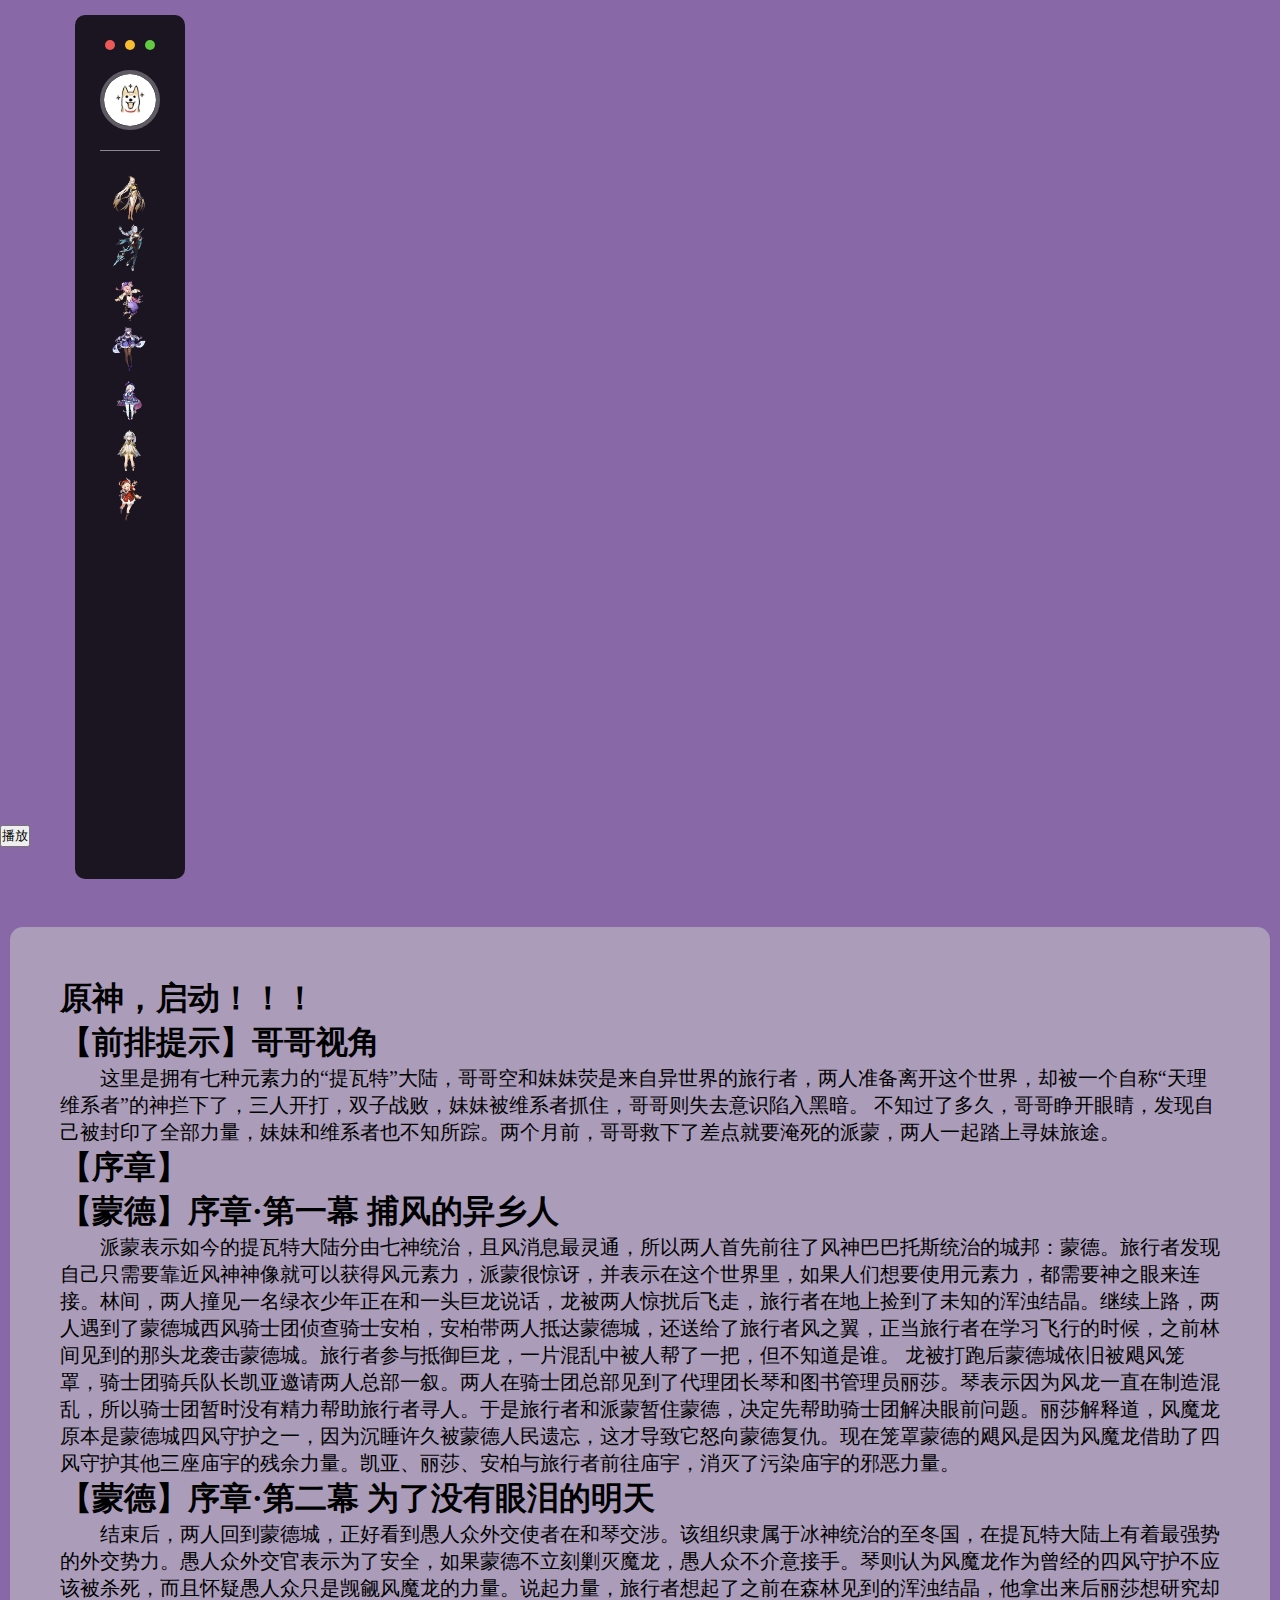
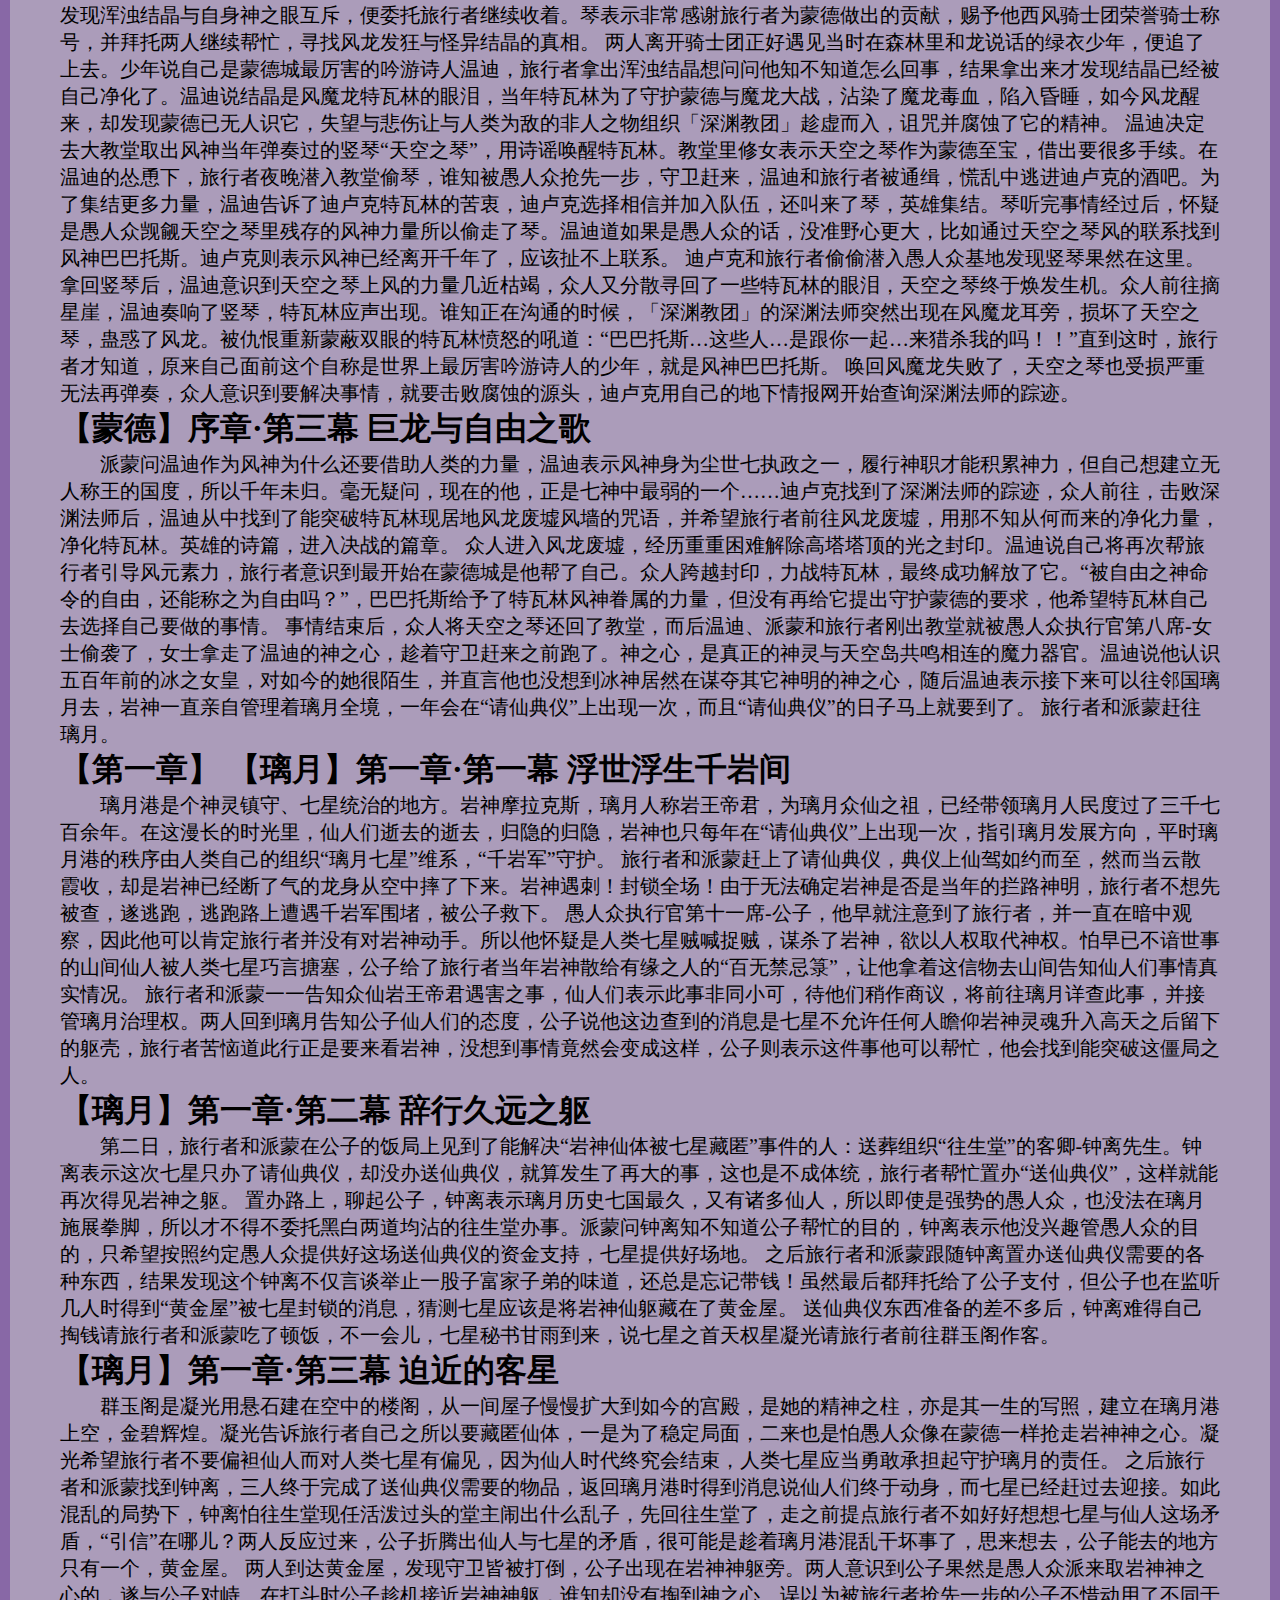
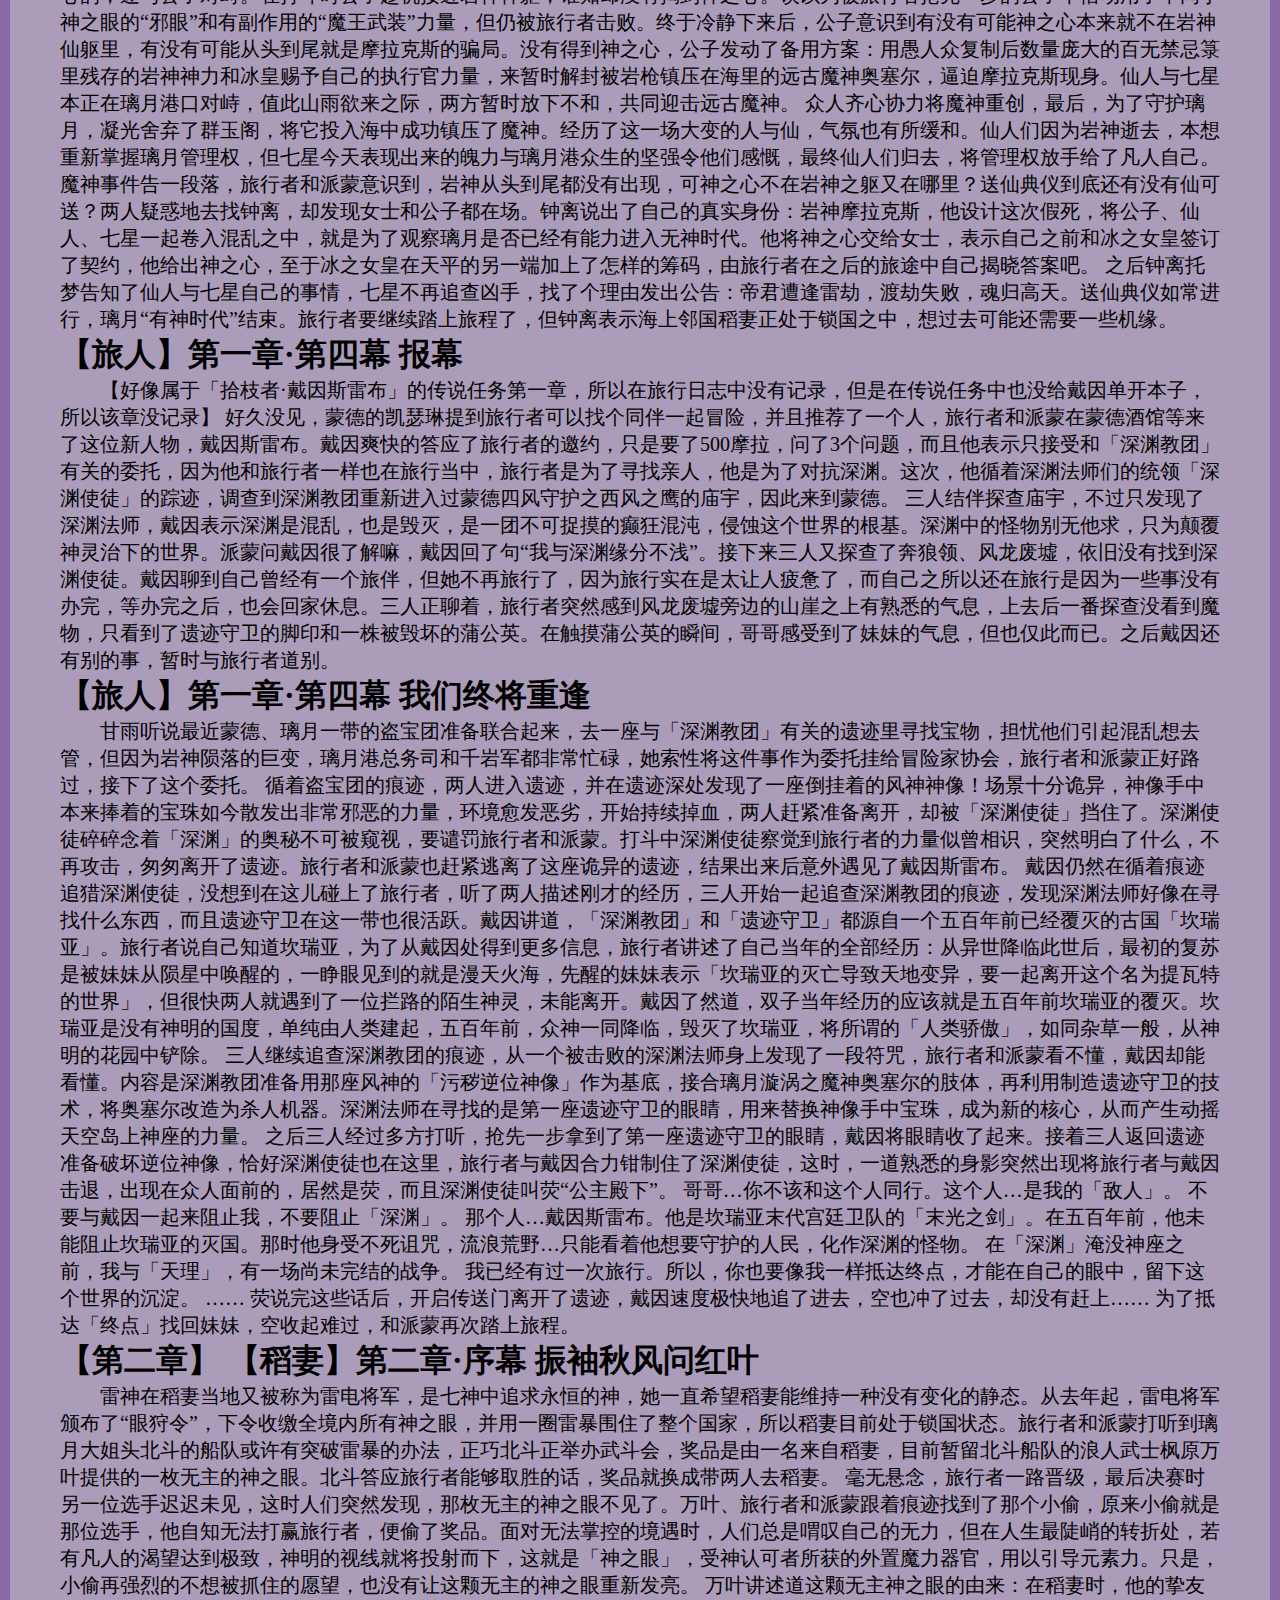
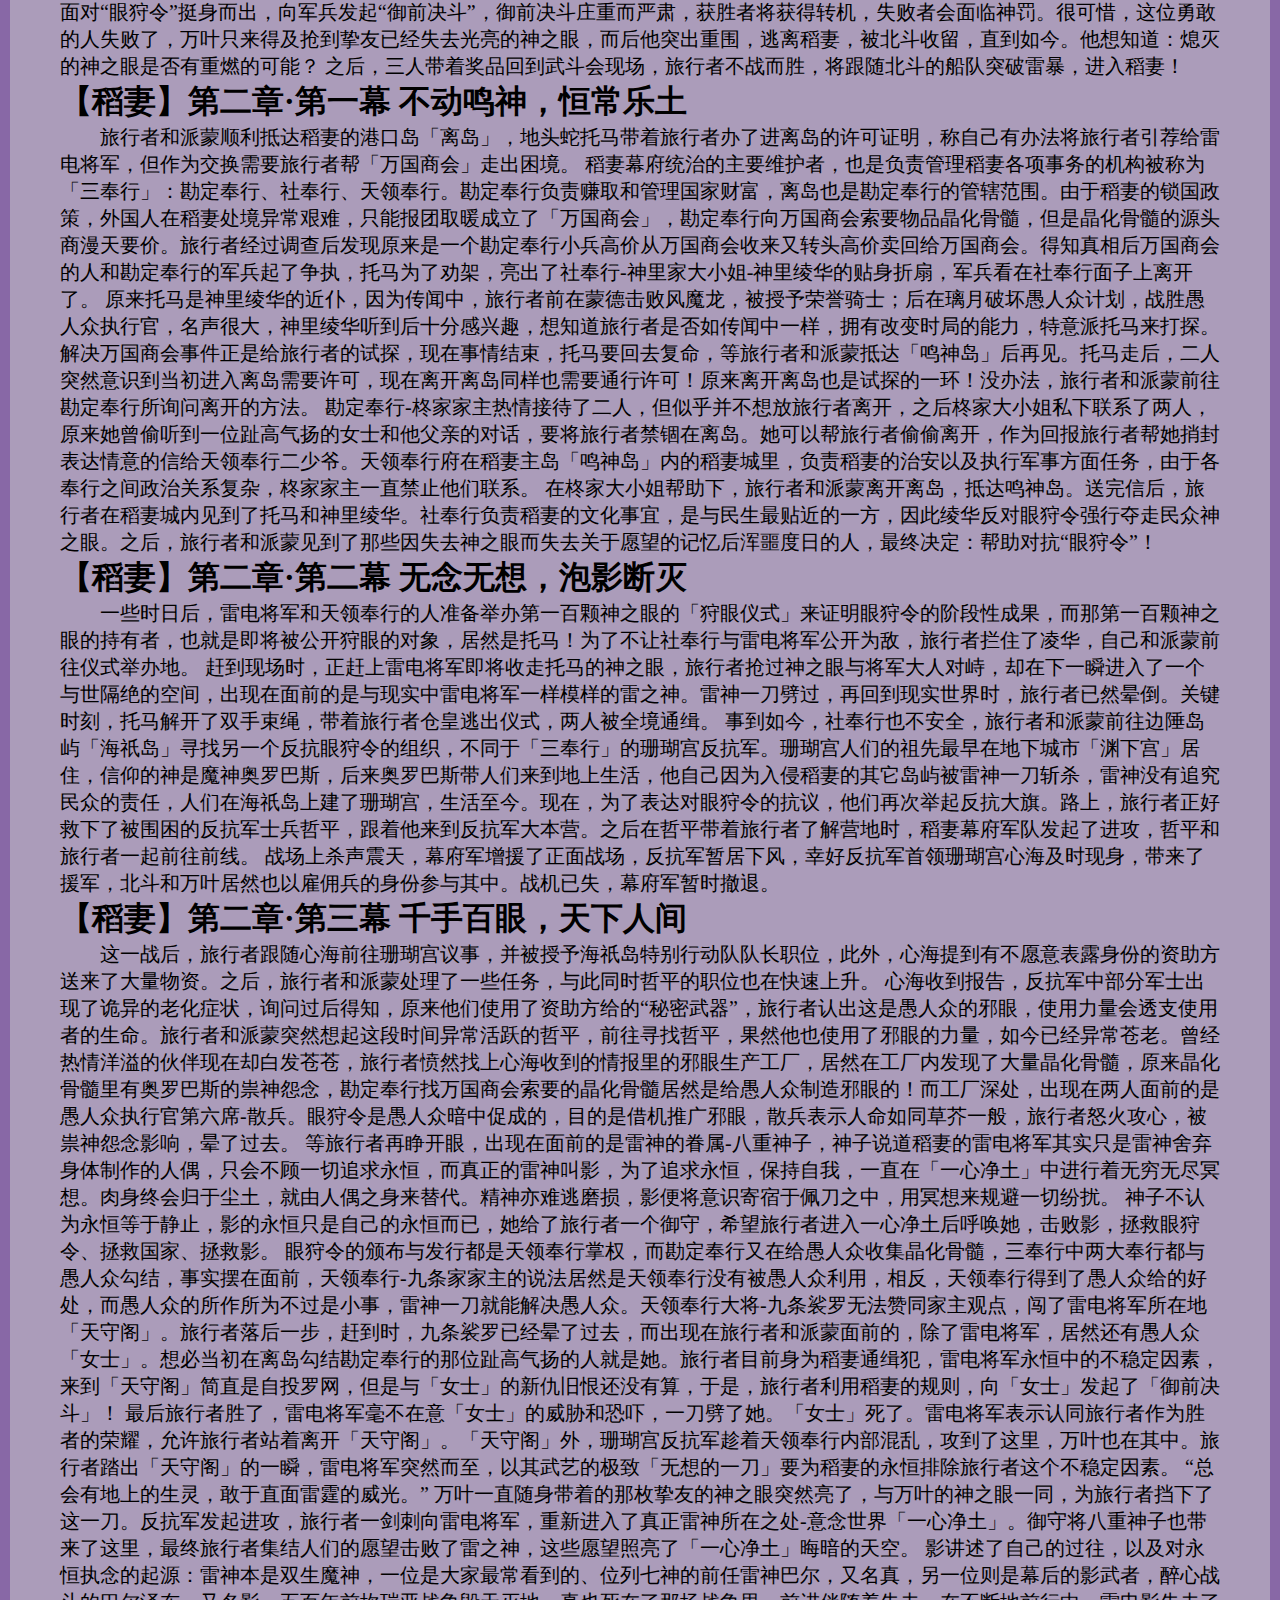
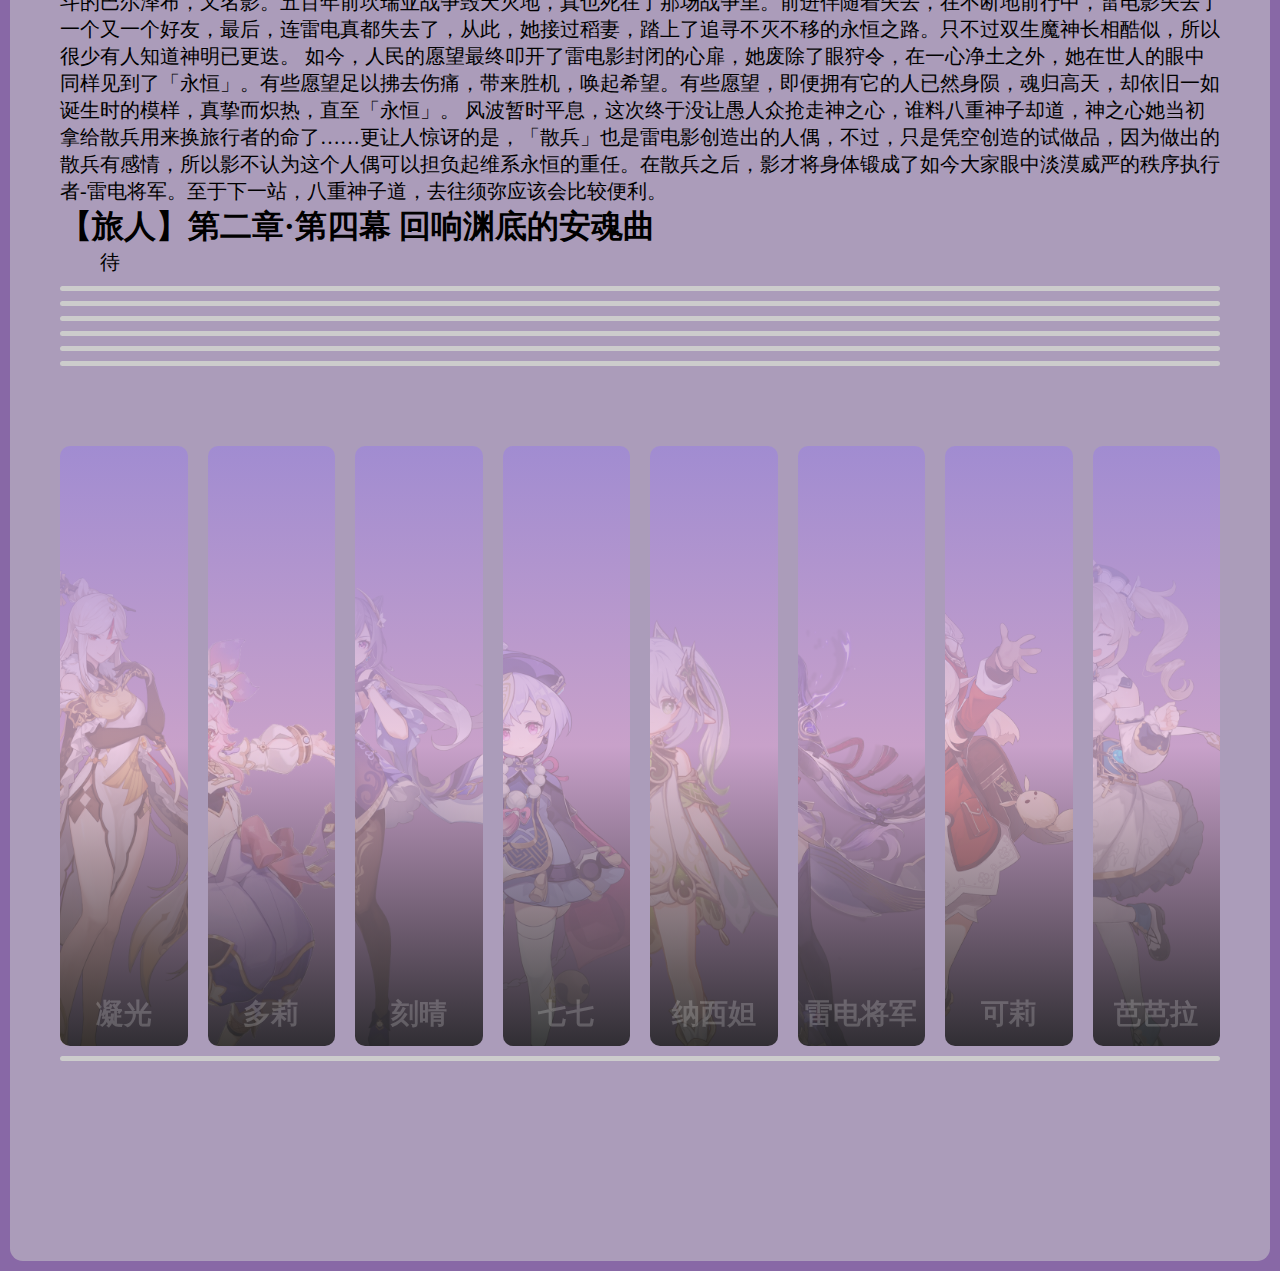
==== index.html @ 5ea4dc21 "Update index.html" ====
<!DOCTYPE html>
<html lang="en">

<head>
    <meta charset="UTF-8">
    <meta http-equiv="X-UA-Compatible" content="IE=edge">
    <meta name="viewport" content="width=device-width, initial-scale=1.0">
    <title>joker</title>
    <link rel="stylesheet" href="./css/sidebar.css">
    <link rel="stylesheet" href="./css/yuanshencard.css">
    <link rel="stylesheet" href="./css/style.css">
    <link rel="stylesheet" href="./extension/HTML防红/AntiRedness.min.js">
   
</head>

<body>
    <!-- 背景视频 -->
    <video id="video-background" autoplay muted loop>
        <source src="./images/原神.mp4" type="video/mp4">
    </video>
    <!-- sidebar -->
    <div class='sidebar-wrap'>
        <div class="sidebar-nav">
            <!-- 底部红绿灯区域 -->
            <div class="btn">
                <div class="btn-item"></div>
                <div class="btn-item"></div>
                <div class="btn-item"></div>
            </div>
            <!-- 头像区域 -->
            <div class="icon">
                <div class="icon-img"><img src="./images/头像.PNG" alt=""></div>
                <div class="icon-con">
                    <p>joker</p>
                    <h2>(0)errors,(0)warnings</h2>
                </div>
            </div>
            <!-- 分隔线 -->
            <div class="line"></div>
            <!-- 菜单区 -->
            <div class="menu">
                <div class="item">
                    <div class="light"></div>
                    <div class="licon">
                        <span>
                            <img src="./images/yuanshen/1.png" alt="图标">
                        </span>
                    </div>
                    <a href="#" class="con">首页</a>
                </div>
                <div class="item">
                    <div class="light"></div>
                    <div class="licon">
                        <span>
                            <img src="./images/yuanshen/2.png" alt="图标">
                        </span>
                    </div>
                    <a href="https://go.itab.link" class="con" target="_blank">itab</a>
                </div>
                <div class="item">
                    <div class="light"></div>
                    <div class="licon">
                        <span>
                            <img src="./images/yuanshen/3.png" alt="图标">
                        </span>
                    </div>
                    <a href="https://win11.blueedge.me/" class="con" target="_blank">win11</a>
                </div>
                <div class="item">
                    <div class="light"></div>
                    <div class="licon">
                        <span>
                            <img src="./images/yuanshen/4.png" alt="图标">
                        </span>
                    </div>
                    <a href="https://macos-web.app/" class="con" target="_blank">macos</a>
                </div>
                <div class="item">
                    <div class="light"></div>
                    <div class="licon">
                        <span>
                            <img src="./images/yuanshen/5.png" alt="图标">
                        </span>
                    </div>
                    <a href="https://page-osrc-f098d70278d187eb15fec33f71c49868.osrc.com/" class="con"
                        target="_blank">ubuntu</a>
                </div>
                <div class="item">
                    <div class="light"></div>
                    <div class="licon">
                        <span>
                            <img src="./images/yuanshen/6.png" alt="图标">
                        </span>
                    </div>
                    <div class="con">悄悄话</div>
                </div>
                <div class="item">
                    <div class="light"></div>
                    <div class="licon">
                        <span>
                            <img src="./images/yuanshen/7.png" alt="图标">
                        </span>
                    </div>
                    <div class="con">设置</div>
                </div>
            </div>
        </div>
    </div>
    <!-- 音乐插件 -->
    <div id="xf-MusicPlayer" data-filePath="/extension/" data-themeColor="xf-sky" data-fadeOutAutoplay>
    </div>
    <script src="/extension/xf-MusicPlayer/js/xf-MusicPlayer.min.js"></script>
    <!-- 鼠标音符插件 -->
     <button class="xf-btnMusic">播放</button>
     <script src="./extension/AudioContext/AudioContext.min.js"></script>
    <!-- 主视区 -->
    <div class="main">
        <h1>原神，启动！！！</h1>
        <div class="article">
            <h1>【前排提示】哥哥视角</h1>
            <p>这里是拥有七种元素力的“提瓦特”大陆，哥哥空和妹妹荧是来自异世界的旅行者，两人准备离开这个世界，却被一个自称“天理维系者”的神拦下了，三人开打，双子战败，妹妹被维系者抓住，哥哥则失去意识陷入黑暗。

                不知过了多久，哥哥睁开眼睛，发现自己被封印了全部力量，妹妹和维系者也不知所踪。两个月前，哥哥救下了差点就要淹死的派蒙，两人一起踏上寻妹旅途。</p>

            <h1>【序章】<br>
                【蒙德】序章·第一幕 捕风的异乡人</h1>
            <p>派蒙表示如今的提瓦特大陆分由七神统治，且风消息最灵通，所以两人首先前往了风神巴巴托斯统治的城邦：蒙德。旅行者发现自己只需要靠近风神神像就可以获得风元素力，派蒙很惊讶，并表示在这个世界里，如果人们想要使用元素力，都需要神之眼来连接。林间，两人撞见一名绿衣少年正在和一头巨龙说话，龙被两人惊扰后飞走，旅行者在地上捡到了未知的浑浊结晶。继续上路，两人遇到了蒙德城西风骑士团侦查骑士安柏，安柏带两人抵达蒙德城，还送给了旅行者风之翼，正当旅行者在学习飞行的时候，之前林间见到的那头龙袭击蒙德城。旅行者参与抵御巨龙，一片混乱中被人帮了一把，但不知道是谁。

                龙被打跑后蒙德城依旧被飓风笼罩，骑士团骑兵队长凯亚邀请两人总部一叙。两人在骑士团总部见到了代理团长琴和图书管理员丽莎。琴表示因为风龙一直在制造混乱，所以骑士团暂时没有精力帮助旅行者寻人。于是旅行者和派蒙暂住蒙德，决定先帮助骑士团解决眼前问题。丽莎解释道，风魔龙原本是蒙德城四风守护之一，因为沉睡许久被蒙德人民遗忘，这才导致它怒向蒙德复仇。现在笼罩蒙德的飓风是因为风魔龙借助了四风守护其他三座庙宇的残余力量。凯亚、丽莎、安柏与旅行者前往庙宇，消灭了污染庙宇的邪恶力量。
            </p>

            <h1>【蒙德】序章·第二幕 为了没有眼泪的明天</h1>
            <p>结束后，两人回到蒙德城，正好看到愚人众外交使者在和琴交涉。该组织隶属于冰神统治的至冬国，在提瓦特大陆上有着最强势的外交势力。愚人众外交官表示为了安全，如果蒙德不立刻剿灭魔龙，愚人众不介意接手。琴则认为风魔龙作为曾经的四风守护不应该被杀死，而且怀疑愚人众只是觊觎风魔龙的力量。说起力量，旅行者想起了之前在森林见到的浑浊结晶，他拿出来后丽莎想研究却发现浑浊结晶与自身神之眼互斥，便委托旅行者继续收着。琴表示非常感谢旅行者为蒙德做出的贡献，赐予他西风骑士团荣誉骑士称号，并拜托两人继续帮忙，寻找风龙发狂与怪异结晶的真相。

                两人离开骑士团正好遇见当时在森林里和龙说话的绿衣少年，便追了上去。少年说自己是蒙德城最厉害的吟游诗人温迪，旅行者拿出浑浊结晶想问问他知不知道怎么回事，结果拿出来才发现结晶已经被自己净化了。温迪说结晶是风魔龙特瓦林的眼泪，当年特瓦林为了守护蒙德与魔龙大战，沾染了魔龙毒血，陷入昏睡，如今风龙醒来，却发现蒙德已无人识它，失望与悲伤让与人类为敌的非人之物组织「深渊教团」趁虚而入，诅咒并腐蚀了它的精神。

                温迪决定去大教堂取出风神当年弹奏过的竖琴“天空之琴”，用诗谣唤醒特瓦林。教堂里修女表示天空之琴作为蒙德至宝，借出要很多手续。在温迪的怂恿下，旅行者夜晚潜入教堂偷琴，谁知被愚人众抢先一步，守卫赶来，温迪和旅行者被通缉，慌乱中逃进迪卢克的酒吧。为了集结更多力量，温迪告诉了迪卢克特瓦林的苦衷，迪卢克选择相信并加入队伍，还叫来了琴，英雄集结。琴听完事情经过后，怀疑是愚人众觊觎天空之琴里残存的风神力量所以偷走了琴。温迪道如果是愚人众的话，没准野心更大，比如通过天空之琴风的联系找到风神巴巴托斯。迪卢克则表示风神已经离开千年了，应该扯不上联系。

                迪卢克和旅行者偷偷潜入愚人众基地发现竖琴果然在这里。拿回竖琴后，温迪意识到天空之琴上风的力量几近枯竭，众人又分散寻回了一些特瓦林的眼泪，天空之琴终于焕发生机。众人前往摘星崖，温迪奏响了竖琴，特瓦林应声出现。谁知正在沟通的时候，「深渊教团」的深渊法师突然出现在风魔龙耳旁，损坏了天空之琴，蛊惑了风龙。被仇恨重新蒙蔽双眼的特瓦林愤怒的吼道：“巴巴托斯…这些人…是跟你一起…来猎杀我的吗！！”直到这时，旅行者才知道，原来自己面前这个自称是世界上最厉害吟游诗人的少年，就是风神巴巴托斯。

                唤回风魔龙失败了，天空之琴也受损严重无法再弹奏，众人意识到要解决事情，就要击败腐蚀的源头，迪卢克用自己的地下情报网开始查询深渊法师的踪迹。
            </p>
            <h1>【蒙德】序章·第三幕 巨龙与自由之歌</h1>
            <p>派蒙问温迪作为风神为什么还要借助人类的力量，温迪表示风神身为尘世七执政之一，履行神职才能积累神力，但自己想建立无人称王的国度，所以千年未归。毫无疑问，现在的他，正是七神中最弱的一个……迪卢克找到了深渊法师的踪迹，众人前往，击败深渊法师后，温迪从中找到了能突破特瓦林现居地风龙废墟风墙的咒语，并希望旅行者前往风龙废墟，用那不知从何而来的净化力量，净化特瓦林。英雄的诗篇，进入决战的篇章。

                众人进入风龙废墟，经历重重困难解除高塔塔顶的光之封印。温迪说自己将再次帮旅行者引导风元素力，旅行者意识到最开始在蒙德城是他帮了自己。众人跨越封印，力战特瓦林，最终成功解放了它。“被自由之神命令的自由，还能称之为自由吗？”，巴巴托斯给予了特瓦林风神眷属的力量，但没有再给它提出守护蒙德的要求，他希望特瓦林自己去选择自己要做的事情。

                事情结束后，众人将天空之琴还回了教堂，而后温迪、派蒙和旅行者刚出教堂就被愚人众执行官第八席-女士偷袭了，女士拿走了温迪的神之心，趁着守卫赶来之前跑了。神之心，是真正的神灵与天空岛共鸣相连的魔力器官。温迪说他认识五百年前的冰之女皇，对如今的她很陌生，并直言他也没想到冰神居然在谋夺其它神明的神之心，随后温迪表示接下来可以往邻国璃月去，岩神一直亲自管理着璃月全境，一年会在“请仙典仪”上出现一次，而且“请仙典仪”的日子马上就要到了。

                旅行者和派蒙赶往璃月。
            </p>
            <h1>【第一章】
                【璃月】第一章·第一幕 浮世浮生千岩间</h1>
            <p>璃月港是个神灵镇守、七星统治的地方。岩神摩拉克斯，璃月人称岩王帝君，为璃月众仙之祖，已经带领璃月人民度过了三千七百余年。在这漫长的时光里，仙人们逝去的逝去，归隐的归隐，岩神也只每年在“请仙典仪”上出现一次，指引璃月发展方向，平时璃月港的秩序由人类自己的组织“璃月七星”维系，“千岩军”守护。

                旅行者和派蒙赶上了请仙典仪，典仪上仙驾如约而至，然而当云散霞收，却是岩神已经断了气的龙身从空中摔了下来。岩神遇刺！封锁全场！由于无法确定岩神是否是当年的拦路神明，旅行者不想先被查，遂逃跑，逃跑路上遭遇千岩军围堵，被公子救下。

                愚人众执行官第十一席-公子，他早就注意到了旅行者，并一直在暗中观察，因此他可以肯定旅行者并没有对岩神动手。所以他怀疑是人类七星贼喊捉贼，谋杀了岩神，欲以人权取代神权。怕早已不谙世事的山间仙人被人类七星巧言搪塞，公子给了旅行者当年岩神散给有缘之人的“百无禁忌箓”，让他拿着这信物去山间告知仙人们事情真实情况。

                旅行者和派蒙一一告知众仙岩王帝君遇害之事，仙人们表示此事非同小可，待他们稍作商议，将前往璃月详查此事，并接管璃月治理权。两人回到璃月告知公子仙人们的态度，公子说他这边查到的消息是七星不允许任何人瞻仰岩神灵魂升入高天之后留下的躯壳，旅行者苦恼道此行正是要来看岩神，没想到事情竟然会变成这样，公子则表示这件事他可以帮忙，他会找到能突破这僵局之人。
            </p>
            <h1>【璃月】第一章·第二幕 辞行久远之躯</h1>
            <p>第二日，旅行者和派蒙在公子的饭局上见到了能解决“岩神仙体被七星藏匿”事件的人：送葬组织“往生堂”的客卿-钟离先生。钟离表示这次七星只办了请仙典仪，却没办送仙典仪，就算发生了再大的事，这也是不成体统，旅行者帮忙置办“送仙典仪”，这样就能再次得见岩神之躯。

                置办路上，聊起公子，钟离表示璃月历史七国最久，又有诸多仙人，所以即使是强势的愚人众，也没法在璃月施展拳脚，所以才不得不委托黑白两道均沾的往生堂办事。派蒙问钟离知不知道公子帮忙的目的，钟离表示他没兴趣管愚人众的目的，只希望按照约定愚人众提供好这场送仙典仪的资金支持，七星提供好场地。

                之后旅行者和派蒙跟随钟离置办送仙典仪需要的各种东西，结果发现这个钟离不仅言谈举止一股子富家子弟的味道，还总是忘记带钱！虽然最后都拜托给了公子支付，但公子也在监听几人时得到“黄金屋”被七星封锁的消息，猜测七星应该是将岩神仙躯藏在了黄金屋。

                送仙典仪东西准备的差不多后，钟离难得自己掏钱请旅行者和派蒙吃了顿饭，不一会儿，七星秘书甘雨到来，说七星之首天权星凝光请旅行者前往群玉阁作客。
            </p>
            <h1>【璃月】第一章·第三幕 迫近的客星</h1>
            <p>群玉阁是凝光用悬石建在空中的楼阁，从一间屋子慢慢扩大到如今的宫殿，是她的精神之柱，亦是其一生的写照，建立在璃月港上空，金碧辉煌。凝光告诉旅行者自己之所以要藏匿仙体，一是为了稳定局面，二来也是怕愚人众像在蒙德一样抢走岩神神之心。凝光希望旅行者不要偏袒仙人而对人类七星有偏见，因为仙人时代终究会结束，人类七星应当勇敢承担起守护璃月的责任。

                之后旅行者和派蒙找到钟离，三人终于完成了送仙典仪需要的物品，返回璃月港时得到消息说仙人们终于动身，而七星已经赶过去迎接。如此混乱的局势下，钟离怕往生堂现任活泼过头的堂主闹出什么乱子，先回往生堂了，走之前提点旅行者不如好好想想七星与仙人这场矛盾，“引信”在哪儿？两人反应过来，公子折腾出仙人与七星的矛盾，很可能是趁着璃月港混乱干坏事了，思来想去，公子能去的地方只有一个，黄金屋。

                两人到达黄金屋，发现守卫皆被打倒，公子出现在岩神神躯旁。两人意识到公子果然是愚人众派来取岩神神之心的，遂与公子对峙。在打斗时公子趁机接近岩神神躯，谁知却没有掏到神之心。误以为被旅行者抢先一步的公子不惜动用了不同于神之眼的“邪眼”和有副作用的“魔王武装”力量，但仍被旅行者击败。终于冷静下来后，公子意识到有没有可能神之心本来就不在岩神仙躯里，有没有可能从头到尾就是摩拉克斯的骗局。没有得到神之心，公子发动了备用方案：用愚人众复制后数量庞大的百无禁忌箓里残存的岩神神力和冰皇赐予自己的执行官力量，来暂时解封被岩枪镇压在海里的远古魔神奥塞尔，逼迫摩拉克斯现身。仙人与七星本正在璃月港口对峙，值此山雨欲来之际，两方暂时放下不和，共同迎击远古魔神。

                众人齐心协力将魔神重创，最后，为了守护璃月，凝光舍弃了群玉阁，将它投入海中成功镇压了魔神。经历了这一场大变的人与仙，气氛也有所缓和。仙人们因为岩神逝去，本想重新掌握璃月管理权，但七星今天表现出来的魄力与璃月港众生的坚强令他们感慨，最终仙人们归去，将管理权放手给了凡人自己。

                魔神事件告一段落，旅行者和派蒙意识到，岩神从头到尾都没有出现，可神之心不在岩神之躯又在哪里？送仙典仪到底还有没有仙可送？两人疑惑地去找钟离，却发现女士和公子都在场。钟离说出了自己的真实身份：岩神摩拉克斯，他设计这次假死，将公子、仙人、七星一起卷入混乱之中，就是为了观察璃月是否已经有能力进入无神时代。他将神之心交给女士，表示自己之前和冰之女皇签订了契约，他给出神之心，至于冰之女皇在天平的另一端加上了怎样的筹码，由旅行者在之后的旅途中自己揭晓答案吧。

                之后钟离托梦告知了仙人与七星自己的事情，七星不再追查凶手，找了个理由发出公告：帝君遭逢雷劫，渡劫失败，魂归高天。送仙典仪如常进行，璃月“有神时代”结束。旅行者要继续踏上旅程了，但钟离表示海上邻国稻妻正处于锁国之中，想过去可能还需要一些机缘。
            </p>
            <h1>【旅人】第一章·第四幕 报幕</h1>
            <p>【好像属于「拾枝者·戴因斯雷布」的传说任务第一章，所以在旅行日志中没有记录，但是在传说任务中也没给戴因单开本子，所以该章没记录】

                好久没见，蒙德的凯瑟琳提到旅行者可以找个同伴一起冒险，并且推荐了一个人，旅行者和派蒙在蒙德酒馆等来了这位新人物，戴因斯雷布。戴因爽快的答应了旅行者的邀约，只是要了500摩拉，问了3个问题，而且他表示只接受和「深渊教团」有关的委托，因为他和旅行者一样也在旅行当中，旅行者是为了寻找亲人，他是为了对抗深渊。这次，他循着深渊法师们的统领「深渊使徒」的踪迹，调查到深渊教团重新进入过蒙德四风守护之西风之鹰的庙宇，因此来到蒙德。

                三人结伴探查庙宇，不过只发现了深渊法师，戴因表示深渊是混乱，也是毁灭，是一团不可捉摸的癫狂混沌，侵蚀这个世界的根基。深渊中的怪物别无他求，只为颠覆神灵治下的世界。派蒙问戴因很了解嘛，戴因回了句“我与深渊缘分不浅”。接下来三人又探查了奔狼领、风龙废墟，依旧没有找到深渊使徒。戴因聊到自己曾经有一个旅伴，但她不再旅行了，因为旅行实在是太让人疲惫了，而自己之所以还在旅行是因为一些事没有办完，等办完之后，也会回家休息。三人正聊着，旅行者突然感到风龙废墟旁边的山崖之上有熟悉的气息，上去后一番探查没看到魔物，只看到了遗迹守卫的脚印和一株被毁坏的蒲公英。在触摸蒲公英的瞬间，哥哥感受到了妹妹的气息，但也仅此而已。之后戴因还有别的事，暂时与旅行者道别。
            </p>
            <h1>【旅人】第一章·第四幕 我们终将重逢</h1>
            <p>甘雨听说最近蒙德、璃月一带的盗宝团准备联合起来，去一座与「深渊教团」有关的遗迹里寻找宝物，担忧他们引起混乱想去管，但因为岩神陨落的巨变，璃月港总务司和千岩军都非常忙碌，她索性将这件事作为委托挂给冒险家协会，旅行者和派蒙正好路过，接下了这个委托。

                循着盗宝团的痕迹，两人进入遗迹，并在遗迹深处发现了一座倒挂着的风神神像！场景十分诡异，神像手中本来捧着的宝珠如今散发出非常邪恶的力量，环境愈发恶劣，开始持续掉血，两人赶紧准备离开，却被「深渊使徒」挡住了。深渊使徒碎碎念着「深渊」的奥秘不可被窥视，要谴罚旅行者和派蒙。打斗中深渊使徒察觉到旅行者的力量似曾相识，突然明白了什么，不再攻击，匆匆离开了遗迹。旅行者和派蒙也赶紧逃离了这座诡异的遗迹，结果出来后意外遇见了戴因斯雷布。

                戴因仍然在循着痕迹追猎深渊使徒，没想到在这儿碰上了旅行者，听了两人描述刚才的经历，三人开始一起追查深渊教团的痕迹，发现深渊法师好像在寻找什么东西，而且遗迹守卫在这一带也很活跃。戴因讲道，「深渊教团」和「遗迹守卫」都源自一个五百年前已经覆灭的古国「坎瑞亚」。旅行者说自己知道坎瑞亚，为了从戴因处得到更多信息，旅行者讲述了自己当年的全部经历：从异世降临此世后，最初的复苏是被妹妹从陨星中唤醒的，一睁眼见到的就是漫天火海，先醒的妹妹表示「坎瑞亚的灭亡导致天地变异，要一起离开这个名为提瓦特的世界」，但很快两人就遇到了一位拦路的陌生神灵，未能离开。戴因了然道，双子当年经历的应该就是五百年前坎瑞亚的覆灭。坎瑞亚是没有神明的国度，单纯由人类建起，五百年前，众神一同降临，毁灭了坎瑞亚，将所谓的「人类骄傲」，如同杂草一般，从神明的花园中铲除。

                三人继续追查深渊教团的痕迹，从一个被击败的深渊法师身上发现了一段符咒，旅行者和派蒙看不懂，戴因却能看懂。内容是深渊教团准备用那座风神的「污秽逆位神像」作为基底，接合璃月漩涡之魔神奥塞尔的肢体，再利用制造遗迹守卫的技术，将奥塞尔改造为杀人机器。深渊法师在寻找的是第一座遗迹守卫的眼睛，用来替换神像手中宝珠，成为新的核心，从而产生动摇天空岛上神座的力量。

                之后三人经过多方打听，抢先一步拿到了第一座遗迹守卫的眼睛，戴因将眼睛收了起来。接着三人返回遗迹准备破坏逆位神像，恰好深渊使徒也在这里，旅行者与戴因合力钳制住了深渊使徒，这时，一道熟悉的身影突然出现将旅行者与戴因击退，出现在众人面前的，居然是荧，而且深渊使徒叫荧“公主殿下”。

                哥哥…你不该和这个人同行。这个人…是我的「敌人」。

                不要与戴因一起来阻止我，不要阻止「深渊」。

                那个人…戴因斯雷布。他是坎瑞亚末代宫廷卫队的「末光之剑」。在五百年前，他未能阻止坎瑞亚的灭国。那时他身受不死诅咒，流浪荒野…只能看着他想要守护的人民，化作深渊的怪物。

                在「深渊」淹没神座之前，我与「天理」，有一场尚未完结的战争。

                我已经有过一次旅行。所以，你也要像我一样抵达终点，才能在自己的眼中，留下这个世界的沉淀。

                ……

                荧说完这些话后，开启传送门离开了遗迹，戴因速度极快地追了进去，空也冲了过去，却没有赶上……

                为了抵达「终点」找回妹妹，空收起难过，和派蒙再次踏上旅程。
            </p>
            <h1>【第二章】
                【稻妻】第二章·序幕 振袖秋风问红叶</h1>
            <p>雷神在稻妻当地又被称为雷电将军，是七神中追求永恒的神，她一直希望稻妻能维持一种没有变化的静态。从去年起，雷电将军颁布了“眼狩令”，下令收缴全境内所有神之眼，并用一圈雷暴围住了整个国家，所以稻妻目前处于锁国状态。旅行者和派蒙打听到璃月大姐头北斗的船队或许有突破雷暴的办法，正巧北斗正举办武斗会，奖品是由一名来自稻妻，目前暂留北斗船队的浪人武士枫原万叶提供的一枚无主的神之眼。北斗答应旅行者能够取胜的话，奖品就换成带两人去稻妻。

                毫无悬念，旅行者一路晋级，最后决赛时另一位选手迟迟未见，这时人们突然发现，那枚无主的神之眼不见了。万叶、旅行者和派蒙跟着痕迹找到了那个小偷，原来小偷就是那位选手，他自知无法打赢旅行者，便偷了奖品。面对无法掌控的境遇时，人们总是喟叹自己的无力，但在人生最陡峭的转折处，若有凡人的渴望达到极致，神明的视线就将投射而下，这就是「神之眼」，受神认可者所获的外置魔力器官，用以引导元素力。只是，小偷再强烈的不想被抓住的愿望，也没有让这颗无主的神之眼重新发亮。

                万叶讲述道这颗无主神之眼的由来：在稻妻时，他的挚友面对“眼狩令”挺身而出，向军兵发起“御前决斗”，御前决斗庄重而严肃，获胜者将获得转机，失败者会面临神罚。很可惜，这位勇敢的人失败了，万叶只来得及抢到挚友已经失去光亮的神之眼，而后他突出重围，逃离稻妻，被北斗收留，直到如今。他想知道：熄灭的神之眼是否有重燃的可能？

                之后，三人带着奖品回到武斗会现场，旅行者不战而胜，将跟随北斗的船队突破雷暴，进入稻妻！
            </p>
            <h1>【稻妻】第二章·第一幕 不动鸣神，恒常乐土</h1>
            <p>旅行者和派蒙顺利抵达稻妻的港口岛「离岛」，地头蛇托马带着旅行者办了进离岛的许可证明，称自己有办法将旅行者引荐给雷电将军，但作为交换需要旅行者帮「万国商会」走出困境。

                稻妻幕府统治的主要维护者，也是负责管理稻妻各项事务的机构被称为「三奉行」：勘定奉行、社奉行、天领奉行。勘定奉行负责赚取和管理国家财富，离岛也是勘定奉行的管辖范围。由于稻妻的锁国政策，外国人在稻妻处境异常艰难，只能报团取暖成立了「万国商会」，勘定奉行向万国商会索要物品晶化骨髓，但是晶化骨髓的源头商漫天要价。旅行者经过调查后发现原来是一个勘定奉行小兵高价从万国商会收来又转头高价卖回给万国商会。得知真相后万国商会的人和勘定奉行的军兵起了争执，托马为了劝架，亮出了社奉行-神里家大小姐-神里绫华的贴身折扇，军兵看在社奉行面子上离开了。

                原来托马是神里绫华的近仆，因为传闻中，旅行者前在蒙德击败风魔龙，被授予荣誉骑士；后在璃月破坏愚人众计划，战胜愚人众执行官，名声很大，神里绫华听到后十分感兴趣，想知道旅行者是否如传闻中一样，拥有改变时局的能力，特意派托马来打探。解决万国商会事件正是给旅行者的试探，现在事情结束，托马要回去复命，等旅行者和派蒙抵达「鸣神岛」后再见。托马走后，二人突然意识到当初进入离岛需要许可，现在离开离岛同样也需要通行许可！原来离开离岛也是试探的一环！没办法，旅行者和派蒙前往勘定奉行所询问离开的方法。

                勘定奉行-柊家家主热情接待了二人，但似乎并不想放旅行者离开，之后柊家大小姐私下联系了两人，原来她曾偷听到一位趾高气扬的女士和他父亲的对话，要将旅行者禁锢在离岛。她可以帮旅行者偷偷离开，作为回报旅行者帮她捎封表达情意的信给天领奉行二少爷。天领奉行府在稻妻主岛「鸣神岛」内的稻妻城里，负责稻妻的治安以及执行军事方面任务，由于各奉行之间政治关系复杂，柊家家主一直禁止他们联系。

                在柊家大小姐帮助下，旅行者和派蒙离开离岛，抵达鸣神岛。送完信后，旅行者在稻妻城内见到了托马和神里绫华。社奉行负责稻妻的文化事宜，是与民生最贴近的一方，因此绫华反对眼狩令强行夺走民众神之眼。之后，旅行者和派蒙见到了那些因失去神之眼而失去关于愿望的记忆后浑噩度日的人，最终决定：帮助对抗“眼狩令”！
            </p>
            <h1>【稻妻】第二章·第二幕 无念无想，泡影断灭</h1>
            <p>一些时日后，雷电将军和天领奉行的人准备举办第一百颗神之眼的「狩眼仪式」来证明眼狩令的阶段性成果，而那第一百颗神之眼的持有者，也就是即将被公开狩眼的对象，居然是托马！为了不让社奉行与雷电将军公开为敌，旅行者拦住了凌华，自己和派蒙前往仪式举办地。

                赶到现场时，正赶上雷电将军即将收走托马的神之眼，旅行者抢过神之眼与将军大人对峙，却在下一瞬进入了一个与世隔绝的空间，出现在面前的是与现实中雷电将军一样模样的雷之神。雷神一刀劈过，再回到现实世界时，旅行者已然晕倒。关键时刻，托马解开了双手束绳，带着旅行者仓皇逃出仪式，两人被全境通缉。

                事到如今，社奉行也不安全，旅行者和派蒙前往边陲岛屿「海祇岛」寻找另一个反抗眼狩令的组织，不同于「三奉行」的珊瑚宫反抗军。珊瑚宫人们的祖先最早在地下城市「渊下宫」居住，信仰的神是魔神奥罗巴斯，后来奥罗巴斯带人们来到地上生活，他自己因为入侵稻妻的其它岛屿被雷神一刀斩杀，雷神没有追究民众的责任，人们在海祇岛上建了珊瑚宫，生活至今。现在，为了表达对眼狩令的抗议，他们再次举起反抗大旗。路上，旅行者正好救下了被围困的反抗军士兵哲平，跟着他来到反抗军大本营。之后在哲平带着旅行者了解营地时，稻妻幕府军队发起了进攻，哲平和旅行者一起前往前线。

                战场上杀声震天，幕府军增援了正面战场，反抗军暂居下风，幸好反抗军首领珊瑚宫心海及时现身，带来了援军，北斗和万叶居然也以雇佣兵的身份参与其中。战机已失，幕府军暂时撤退。
            </p>
            <h1>【稻妻】第二章·第三幕 千手百眼，天下人间</h1>
            <p>这一战后，旅行者跟随心海前往珊瑚宫议事，并被授予海祇岛特别行动队队长职位，此外，心海提到有不愿意表露身份的资助方送来了大量物资。之后，旅行者和派蒙处理了一些任务，与此同时哲平的职位也在快速上升。

                心海收到报告，反抗军中部分军士出现了诡异的老化症状，询问过后得知，原来他们使用了资助方给的“秘密武器”，旅行者认出这是愚人众的邪眼，使用力量会透支使用者的生命。旅行者和派蒙突然想起这段时间异常活跃的哲平，前往寻找哲平，果然他也使用了邪眼的力量，如今已经异常苍老。曾经热情洋溢的伙伴现在却白发苍苍，旅行者愤然找上心海收到的情报里的邪眼生产工厂，居然在工厂内发现了大量晶化骨髓，原来晶化骨髓里有奥罗巴斯的祟神怨念，勘定奉行找万国商会索要的晶化骨髓居然是给愚人众制造邪眼的！而工厂深处，出现在两人面前的是愚人众执行官第六席-散兵。眼狩令是愚人众暗中促成的，目的是借机推广邪眼，散兵表示人命如同草芥一般，旅行者怒火攻心，被祟神怨念影响，晕了过去。

                等旅行者再睁开眼，出现在面前的是雷神的眷属-八重神子，神子说道稻妻的雷电将军其实只是雷神舍弃身体制作的人偶，只会不顾一切追求永恒，而真正的雷神叫影，为了追求永恒，保持自我，一直在「一心净土」中进行着无穷无尽冥想。肉身终会归于尘土，就由人偶之身来替代。精神亦难逃磨损，影便将意识寄宿于佩刀之中，用冥想来规避一切纷扰。

                神子不认为永恒等于静止，影的永恒只是自己的永恒而已，她给了旅行者一个御守，希望旅行者进入一心净土后呼唤她，击败影，拯救眼狩令、拯救国家、拯救影。

                眼狩令的颁布与发行都是天领奉行掌权，而勘定奉行又在给愚人众收集晶化骨髓，三奉行中两大奉行都与愚人众勾结，事实摆在面前，天领奉行-九条家家主的说法居然是天领奉行没有被愚人众利用，相反，天领奉行得到了愚人众给的好处，而愚人众的所作所为不过是小事，雷神一刀就能解决愚人众。天领奉行大将-九条裟罗无法赞同家主观点，闯了雷电将军所在地「天守阁」。旅行者落后一步，赶到时，九条裟罗已经晕了过去，而出现在旅行者和派蒙面前的，除了雷电将军，居然还有愚人众「女士」。想必当初在离岛勾结勘定奉行的那位趾高气扬的人就是她。旅行者目前身为稻妻通缉犯，雷电将军永恒中的不稳定因素，来到「天守阁」简直是自投罗网，但是与「女士」的新仇旧恨还没有算，于是，旅行者利用稻妻的规则，向「女士」发起了「御前决斗」！

                最后旅行者胜了，雷电将军毫不在意「女士」的威胁和恐吓，一刀劈了她。「女士」死了。雷电将军表示认同旅行者作为胜者的荣耀，允许旅行者站着离开「天守阁」。「天守阁」外，珊瑚宫反抗军趁着天领奉行内部混乱，攻到了这里，万叶也在其中。旅行者踏出「天守阁」的一瞬，雷电将军突然而至，以其武艺的极致「无想的一刀」要为稻妻的永恒排除旅行者这个不稳定因素。

                “总会有地上的生灵，敢于直面雷霆的威光。”

                万叶一直随身带着的那枚挚友的神之眼突然亮了，与万叶的神之眼一同，为旅行者挡下了这一刀。反抗军发起进攻，旅行者一剑刺向雷电将军，重新进入了真正雷神所在之处-意念世界「一心净土」。御守将八重神子也带来了这里，最终旅行者集结人们的愿望击败了雷之神，这些愿望照亮了「一心净土」晦暗的天空。

                影讲述了自己的过往，以及对永恒执念的起源：雷神本是双生魔神，一位是大家最常看到的、位列七神的前任雷神巴尔，又名真，另一位则是幕后的影武者，醉心战斗的巴尔泽布，又名影。五百年前坎瑞亚战争毁天灭地，真也死在了那场战争里。前进伴随着失去，在不断地前行中，雷电影失去了一个又一个好友，最后，连雷电真都失去了，从此，她接过稻妻，踏上了追寻不灭不移的永恒之路。只不过双生魔神长相酷似，所以很少有人知道神明已更迭。

                如今，人民的愿望最终叩开了雷电影封闭的心扉，她废除了眼狩令，在一心净土之外，她在世人的眼中同样见到了「永恒」。有些愿望足以拂去伤痛，带来胜机，唤起希望。有些愿望，即便拥有它的人已然身陨，魂归高天，却依旧一如诞生时的模样，真挚而炽热，直至「永恒」。

                风波暂时平息，这次终于没让愚人众抢走神之心，谁料八重神子却道，神之心她当初拿给散兵用来换旅行者的命了……更让人惊讶的是，「散兵」也是雷电影创造出的人偶，不过，只是凭空创造的试做品，因为做出的散兵有感情，所以影不认为这个人偶可以担负起维系永恒的重任。在散兵之后，影才将身体锻成了如今大家眼中淡漠威严的秩序执行者-雷电将军。至于下一站，八重神子道，去往须弥应该会比较便利。
            </p>
            <h1>【旅人】第二章·第四幕 回响渊底的安魂曲</h1>
            <p>待</p>
        </div>
        <hr>
        <hr>
        <hr>
        <hr>
        <hr>
        <hr>
        <div class="shell">
            <div class="card">
                <div class="box">
                    <img src="./img/1.png" />
                </div>
                <div class="character">
                    <img src="./img/1.png" />
                </div>
                <h4>凝光</h4>
            </div>
            <div class="card">
                <div class="box">
                    <img src="./img/3.png" />
                </div>
                <div class="character">
                    <img src="./img/3.png" />
                </div>
                <h4>多莉</h4>
            </div>
            <div class="card">
                <div class="box">
                    <img src="./img/4.png" />
                </div>
                <div class="character">
                    <img src="./img/4.png" />
                </div>
                <h4>刻晴</h4>
            </div>
            <div class="card">
                <div class="box">
                    <img src="./img/5.png" />
                </div>
                <div class="character">
                    <img src="./img/5.png" />
                </div>
                <h4>七七</h4>
            </div>
            <div class="card">
                <div class="box">
                    <img src="./img/6.png" />
                </div>
                <div class="character">
                    <img src="./img/6.png" />
                </div>
                <h4>纳西妲</h4>
            </div>
            <div class="card">
                <div class="box">
                    <img src="./img/8.png" />
                </div>
                <div class="character">
                    <img src="./img/8.png" />
                </div>
                <h4>雷电将军</h4>
            </div>
            <div class="card">
                <div class="box">
                    <img src="./img/7.png" />
                </div>
                <div class="character">
                    <img src="./img/7.png" />
                </div>
                <h4>可莉</h4>
            </div>

            <div class="card">
                <div class="box">
                    <img src="./img/10.png" />
                </div>
                <div class="character">
                    <img src="./img/10.png" />
                </div>
                <h4>芭芭拉</h4>
            </div>
        </div>
        <hr>

    </div>
</body>

</html>
---- css/sidebar.css ----
.sidebar-wrap {
    width: 100%;
    height: 90vh;
    background-size: cover;
    position: relative;
}

.sidebar-nav {
    color: rgba(255, 255, 255, 0.6);
    ;
    width: 110px;
    height: 96vh;
    margin: 10px;
    margin-left: 75px;
    margin-top: 15px;
    background-color: rgba(0, 0, 0, 0.8);
    border-radius: 10px;
    overflow: hidden;
    transition: 0.5s;
}

/* 鼠标悬停伸展动画 */
.sidebar-nav:hover {
    width: 280px;
    margin-left: 10px
}

/* 红绿灯 */
.btn {
    width: 60px;
    height: 10px;
    display: flex;
    justify-content: space-around;
    margin-left: 25px;
    margin-top: 25px;
}

.btn-item {
    width: 10px;
    height: 10px;
    border-radius: 50%;
}

.btn-item:nth-child(1) {
    background: #eb5a56;
}

.btn-item:nth-child(2) {
    background: #f8bc33;
}

.btn-item:nth-child(3) {
    background: #62cb44;
}

/* 头像 */
.icon {
    width: 250px;
    height: 60px;
    display: flex;
    margin-left: 25px;
    margin-top: 20px;
}

.icon-img {
    width: 60px;
    height: 60px;
    border-radius: 50%;
    border: 4px solid rgba(255, 255, 255, 0.3);
    overflow: hidden;
}

.icon-img img {
    width: 100%;
    height: 100%;
    border-radius: 50%;
    object-fit: cover;
}

.icon-con {
    height: 6px;
    margin-left: 25px;
}

.icon-con p {
    font-size: 16px;
    margin-top: 5px;
}

.icon-con h2 {
    font-size: 8px;
    margin-top: 8px;
    font-weight: 400;
}

/* 分隔线 */
.line {
    width: 60px;
    height: 1px;
    background: rgba(245, 253, 255, 0.5);
    margin: 20px 25px;
    transition: 0.5s;
}

.sidebar-nav:hover .line {
    width: 230px;
}

/* 菜单 */
.menu {
    width: 230px;
    margin-left: 18px;
    cursor: pointer;
}

.item {
    display: flex;
    font-size: 22px;
    transition: 0.5s;
    border-radius: 6px;
}

.item:hover {
    background: rgba(255, 255, 255, 0.1);
}
/* 菜单图标 */
.licon {
    width: 60px;
    height: 50px;
    display: flex;
    justify-content: center;
    align-items: center;
}

.licon span img {

    height: 50px;
    display: flex;
    justify-content: center;
    align-items: center;
}

/* 菜单文字 */
.con {
    width: 100px;
    height: 50px;
    display: flex;
    justify-content: center;
    align-items: center;
    transition: 0.5s;
    overflow: hidden;
    position: relative;
    left: -18px;
    opacity: 0;
    color: rgba(255, 255, 255, 0.6);
    text-decoration: none;
}

.sidebar-nav:hover .con {
    width: 160px;
    display: flex;
    justify-content: center;
    align-items: center;
    opacity: 1;
}

/* 左侧亮标 */
.light {
    width: 6px;
    height: 50px;
    background: #eb5a56;
    position: relative;
    left: -20px;
    transition: 0.5s;
    border-top-right-radius: 4px;
    border-bottom-right-radius: 4px;
    opacity: 0;
}

.item:hover .light {
    opacity: 1;
}
---- css/yuanshencard.css ----
.shell {
    margin: 0 auto;
    margin-top: 5rem;
    height: 600px;
    display: flex;
}

.card {
    flex-basis: 13%;
    position: relative;
    overflow: hidden;
}

.card:not(:nth-child(1)) {
    margin-left: 20px;
}

.card:hover {
    overflow: initial;
}

.box {
    position: absolute;
    top: 0;
    left: 0;
    width: 100%;
    height: 100%;
    transition: all .1s cubic-bezier(0.165, 0.84, 0.44, 1);
    overflow: hidden;
    border-radius: 10px;
    background-image: linear-gradient(180deg, #a18cd1, #fcaae55c, #141414ce);
}

.box>img {
    object-fit: contain;
    width: 100%;
    height: 100%;
    transform: translate(-50%, 10%) scale(3);
    position: relative;
    z-index: -1;
}

.card:hover>.box img {
    opacity: 0;
}


.card:hover>.box {
    transform: scaleY(1.5);
    background-image: initial;
    background-color: #7d419f;
    z-index: 2;
    cursor: pointer;
}

.card>h4 {
    position: absolute;
    display: block;
    width: 120px;
    text-align: center;
    color: rgba(255, 255, 255, 0.2);
    bottom: 0;
    left: 50%;
    transform: translate(-50%, -35%);
    font-size: 28px;
    z-index: 100;
    transition: .2s;
}

.card:hover h4 {
    color: #fff;
    transform: translate(-50%, 250%);
}

.card:hover .character>img {
    opacity: 1;
}

.card>.character {
    position: absolute;
    top: -100px;
    left: -400px;
    width: 100%;
    height: 100%;
    z-index: 3;
    pointer-events: none;

}

.character>img {
    width: 820px;
    height: 820px;
    object-fit: contain;
    opacity: 0;
    transition: all .3s;
    position: relative;
    z-index: -10;
}
---- css/style.css ----
* {
    margin: 0;
    padding: 0;
    box-sizing: border-box;
}

#video-background {
    position: absolute;
    top: 0;
    left: 0;
    width: 100%;
    height: 100%;
    object-fit: cover;
}
body {
    background-color: rgb(136, 104, 166);
}
.main {
    background-color: #cccccc84;
    margin: 10px;
    margin-top: 80px;
    padding: 50px;
    border-radius: 0.8rem;
    padding-bottom: 200px;
}

hr {
    margin-top: 10px;
    height: 5px;
    background-color: #ccc;
    border: none;
    border-radius: 5px;
    position: relative;
}

p {
    font-size: 20px;
    text-indent: 2em;
}
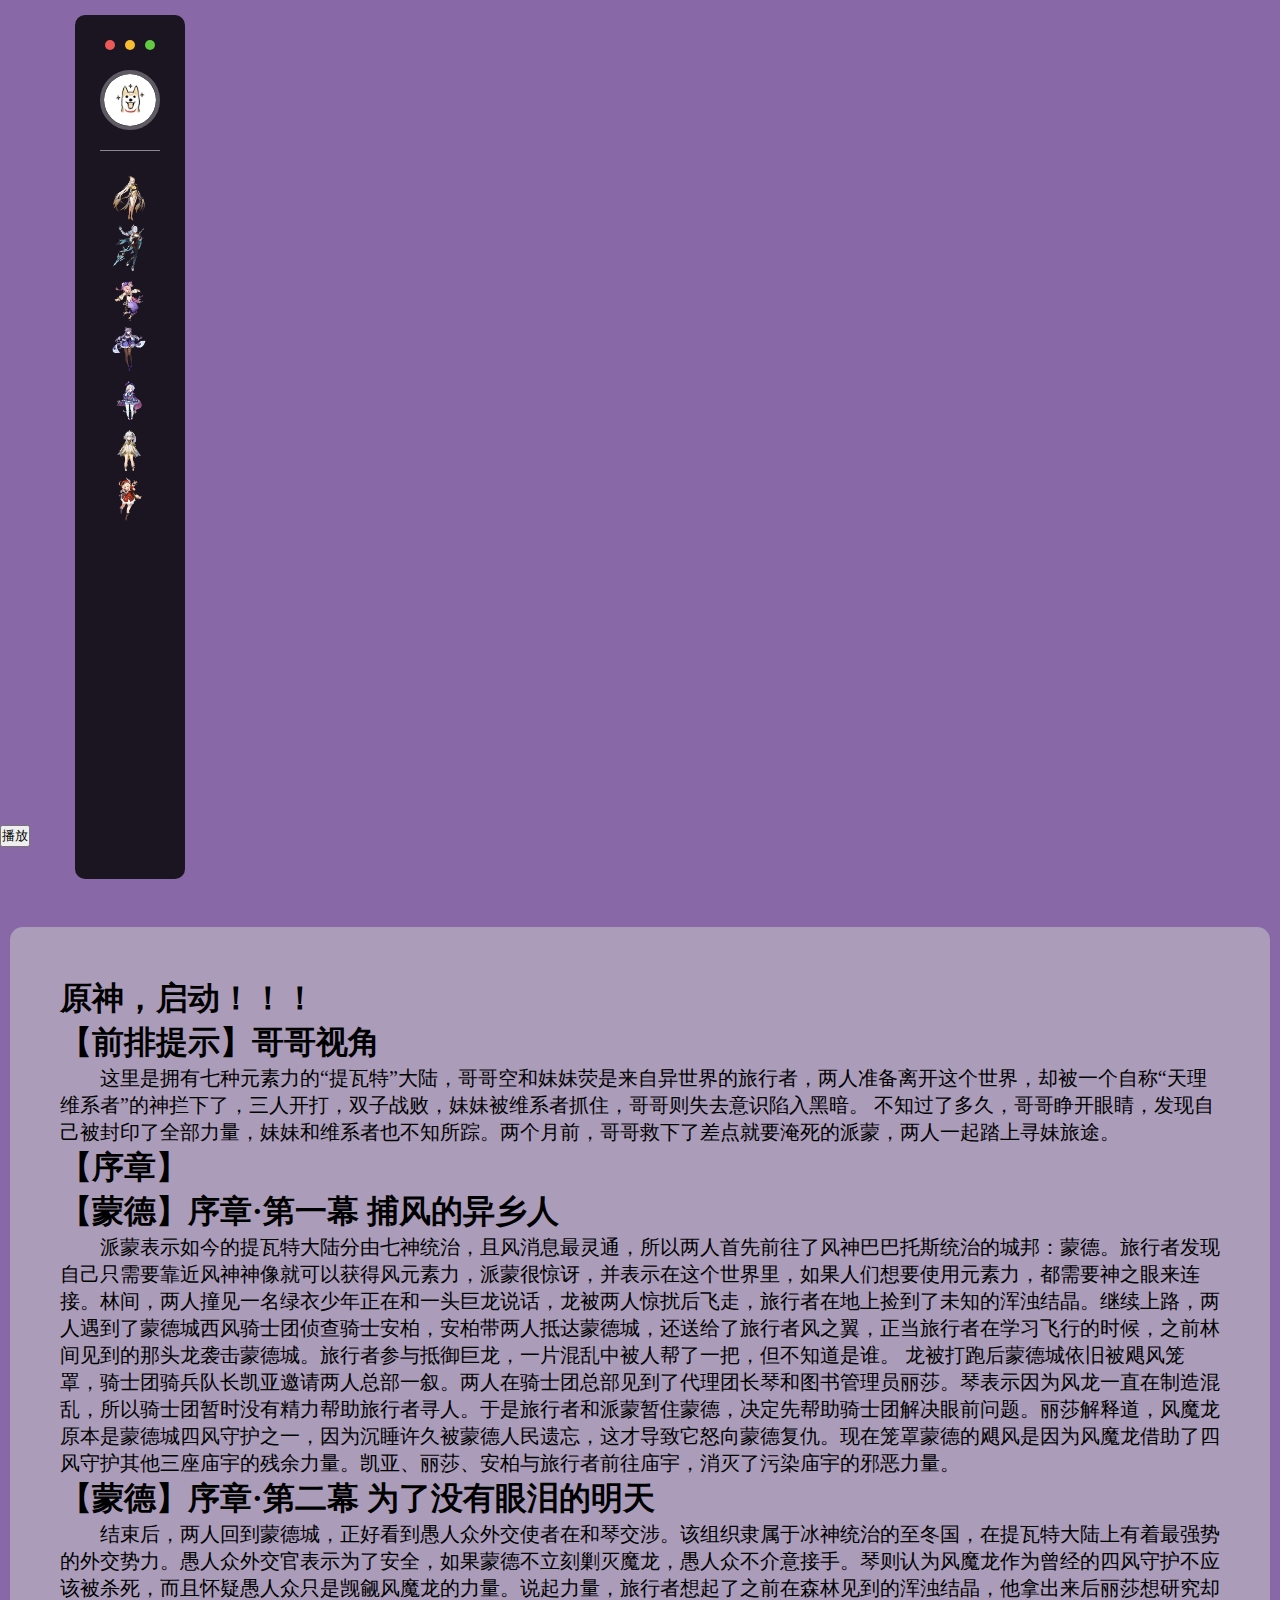
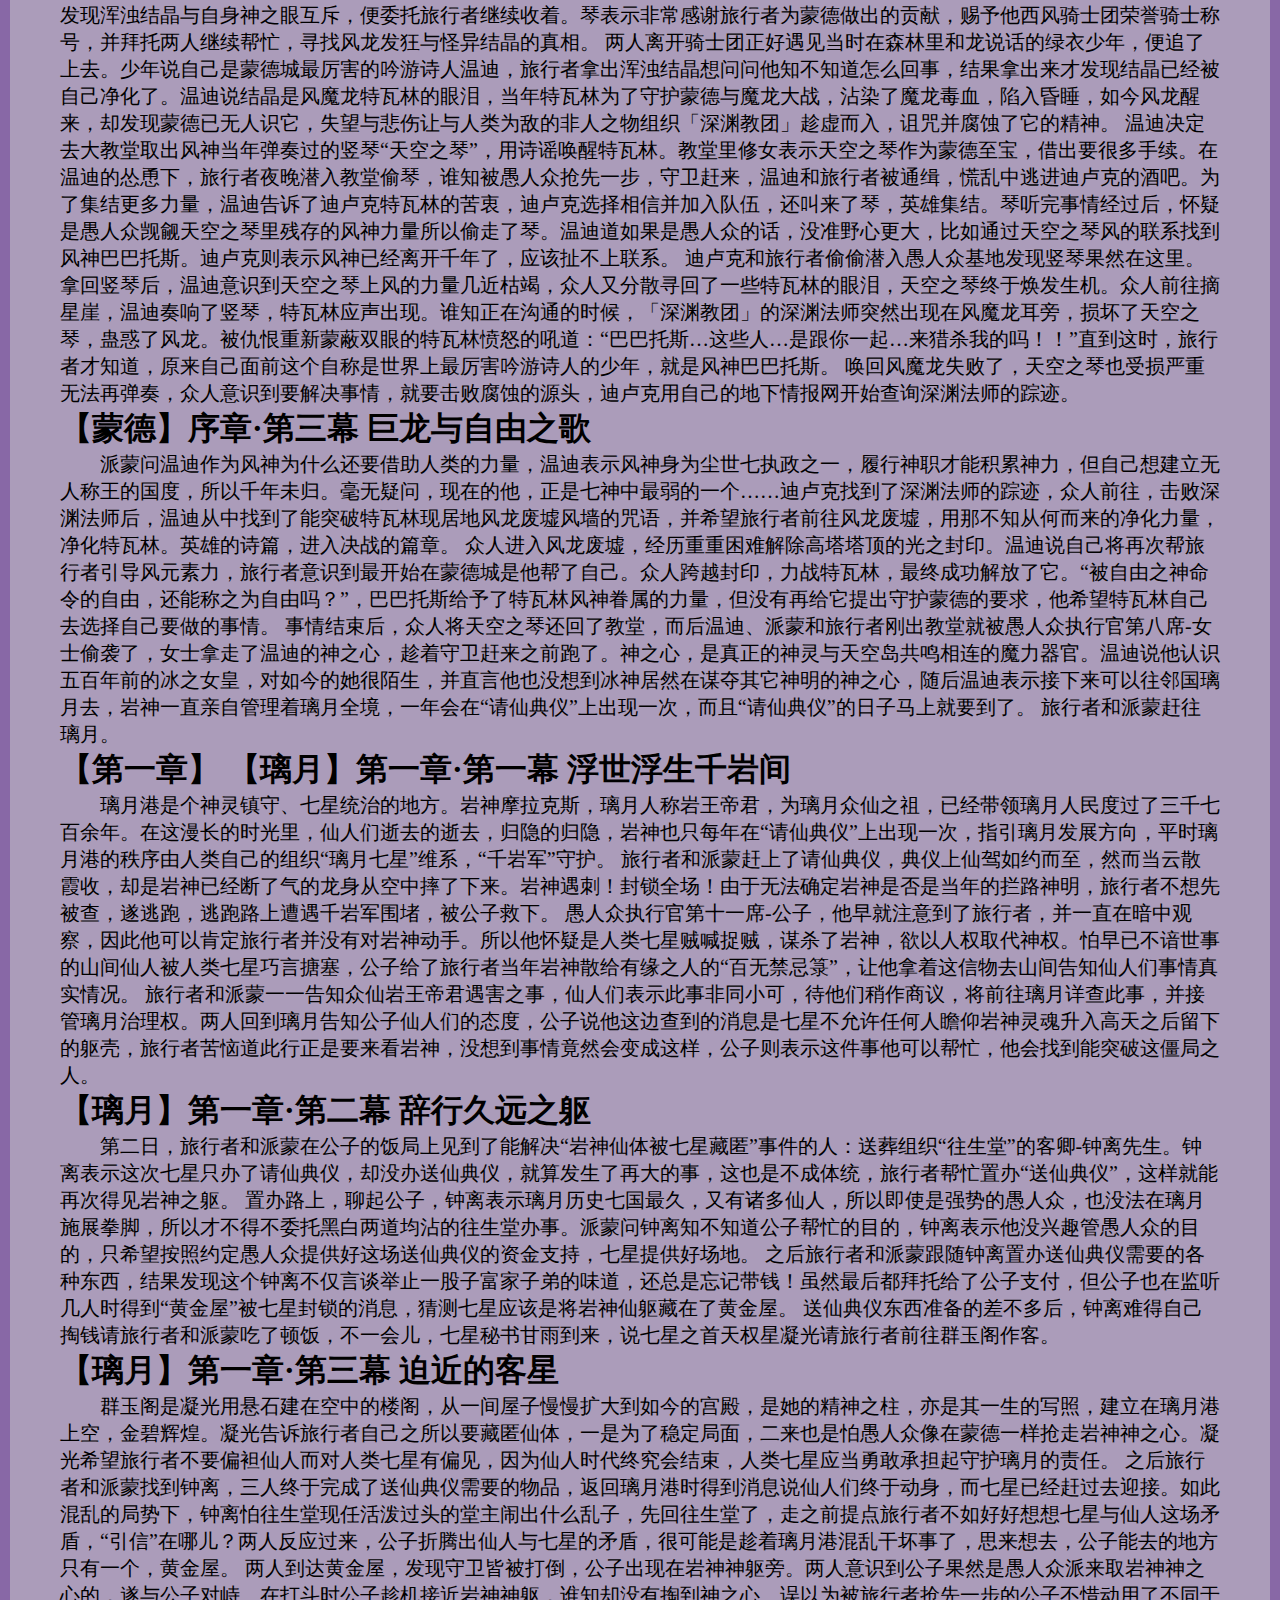
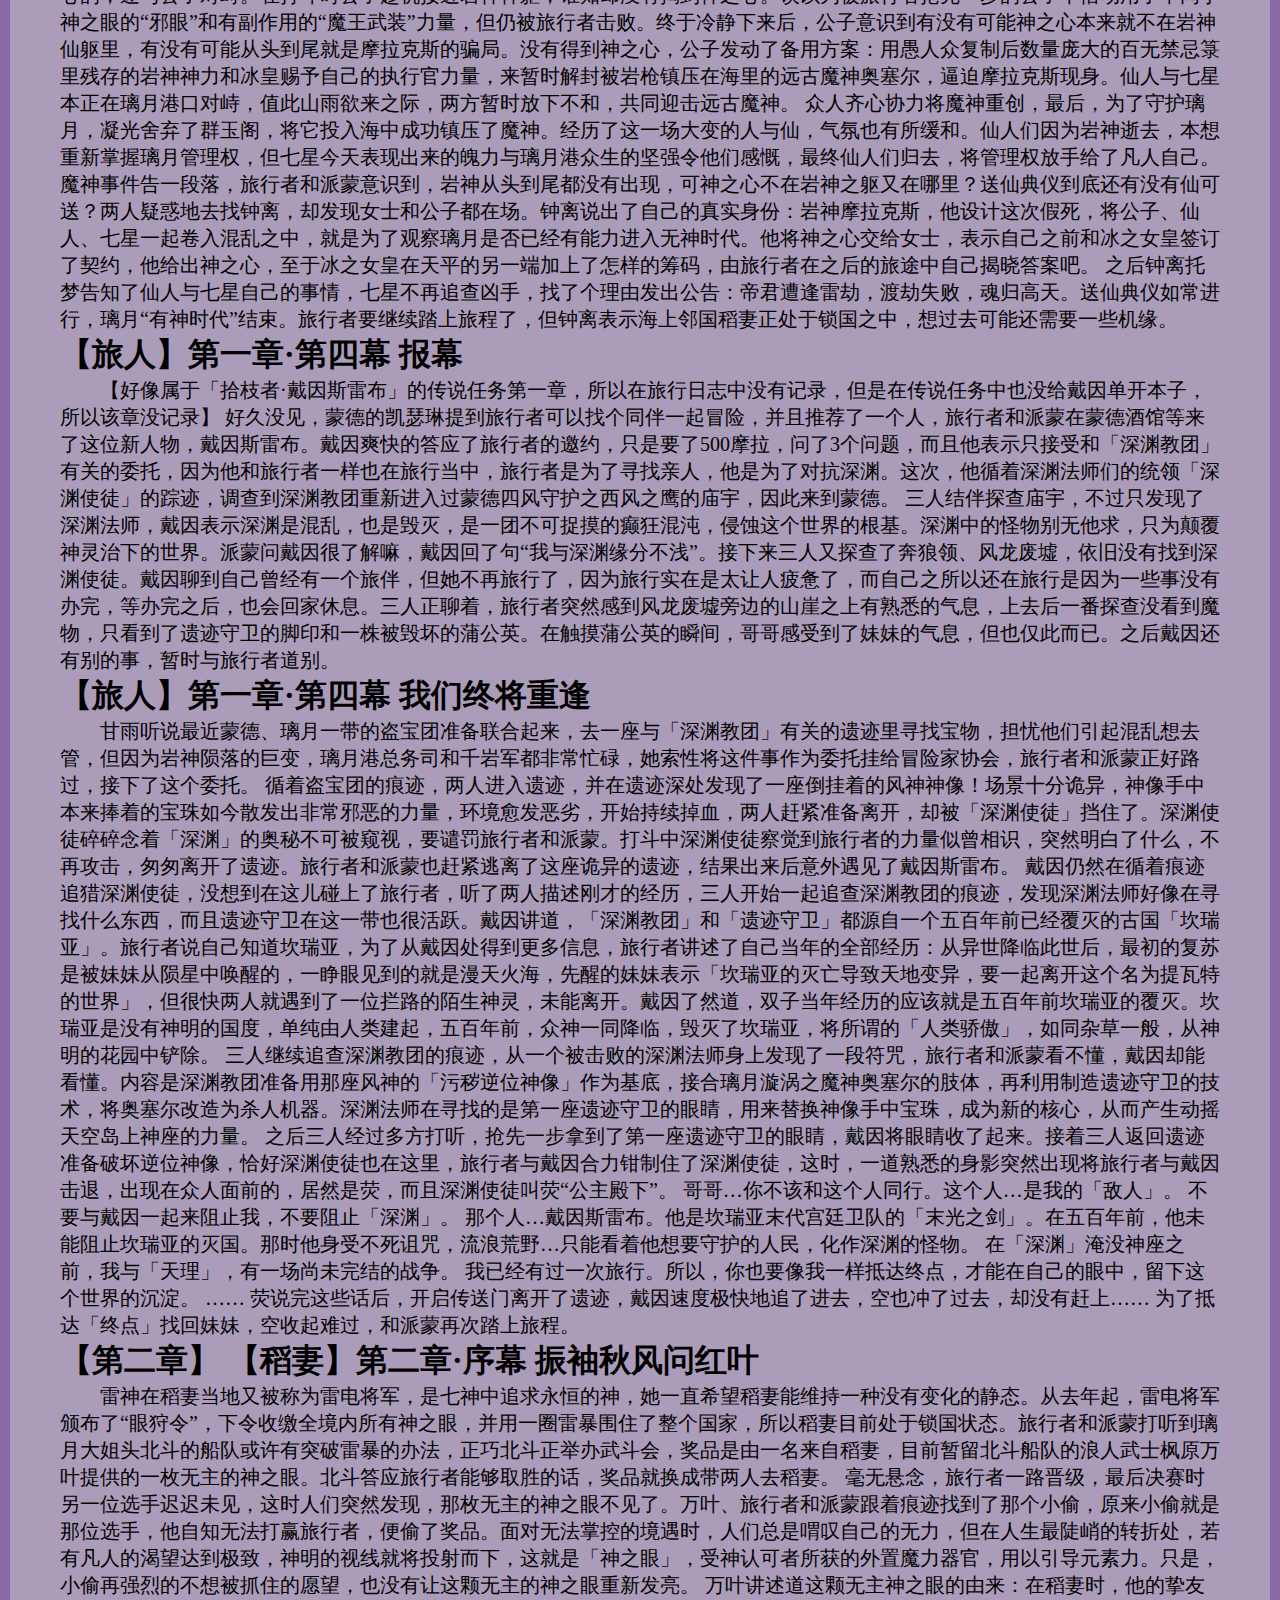
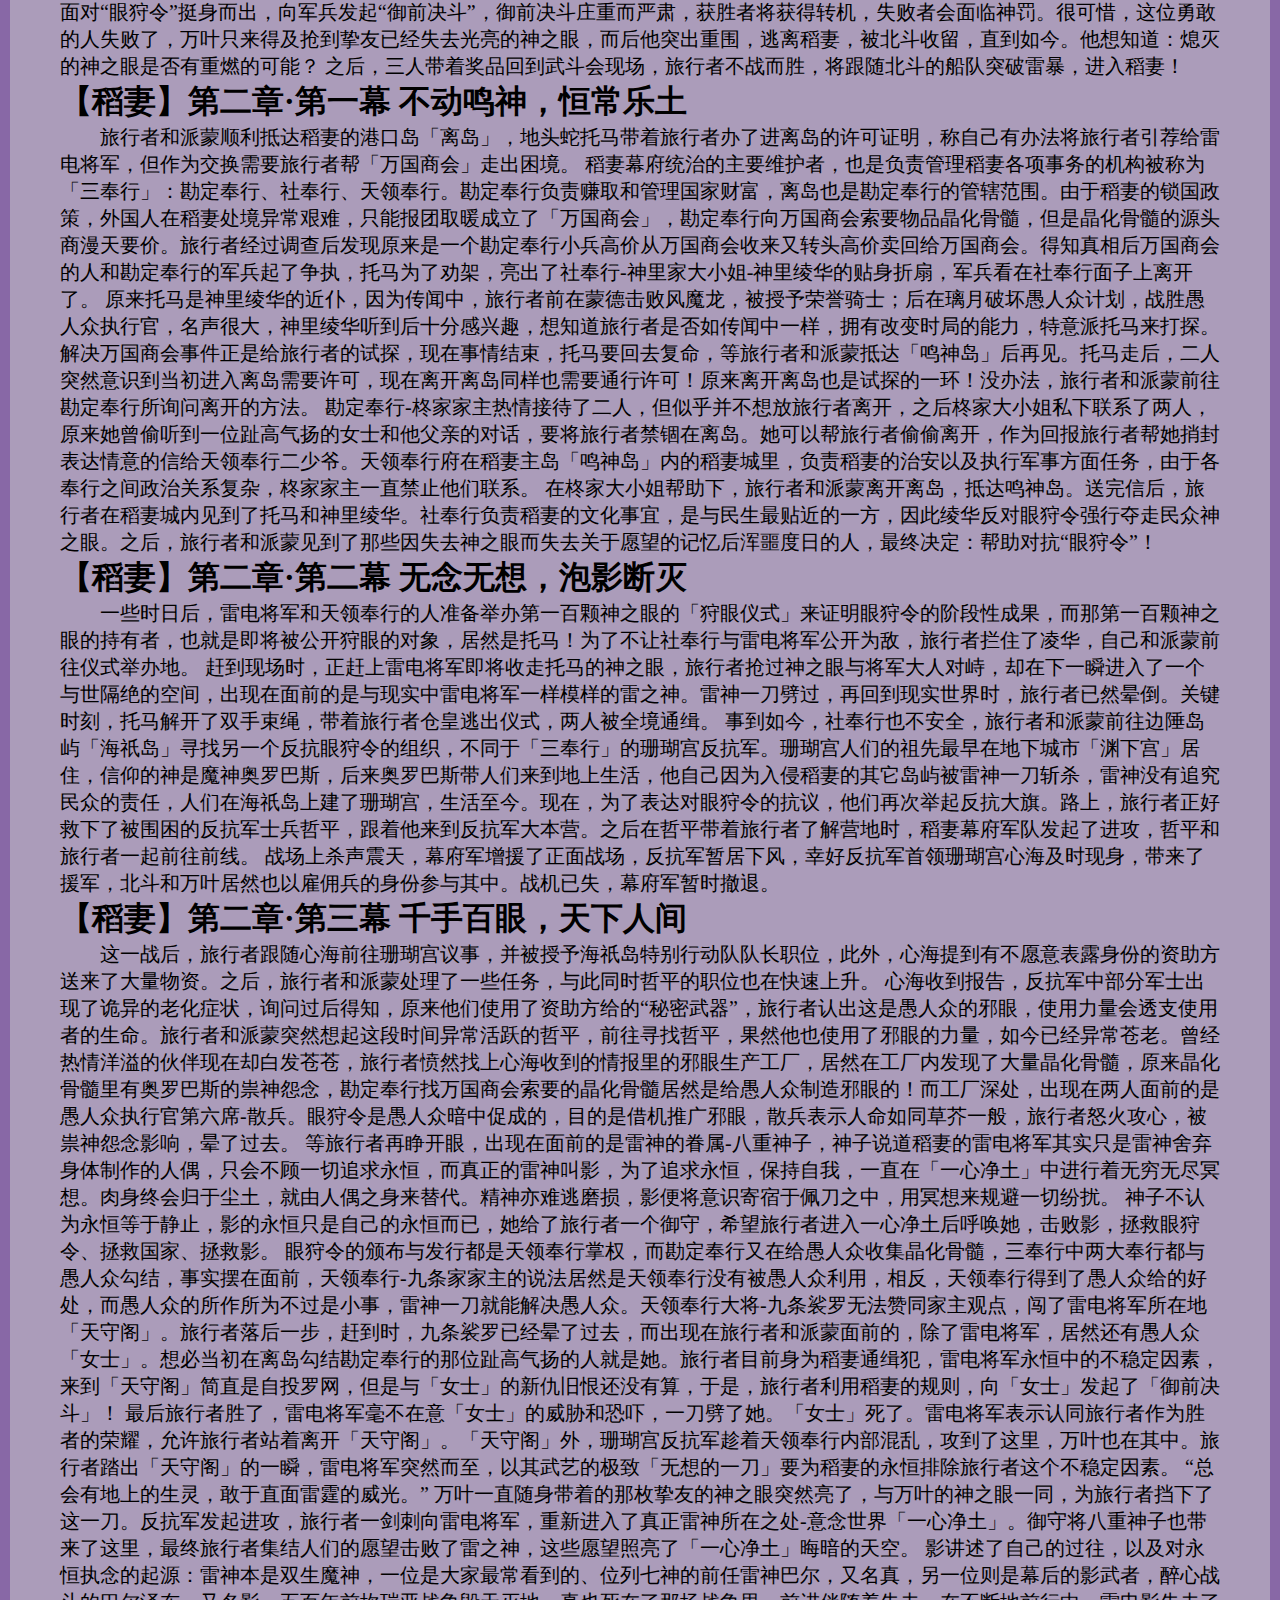
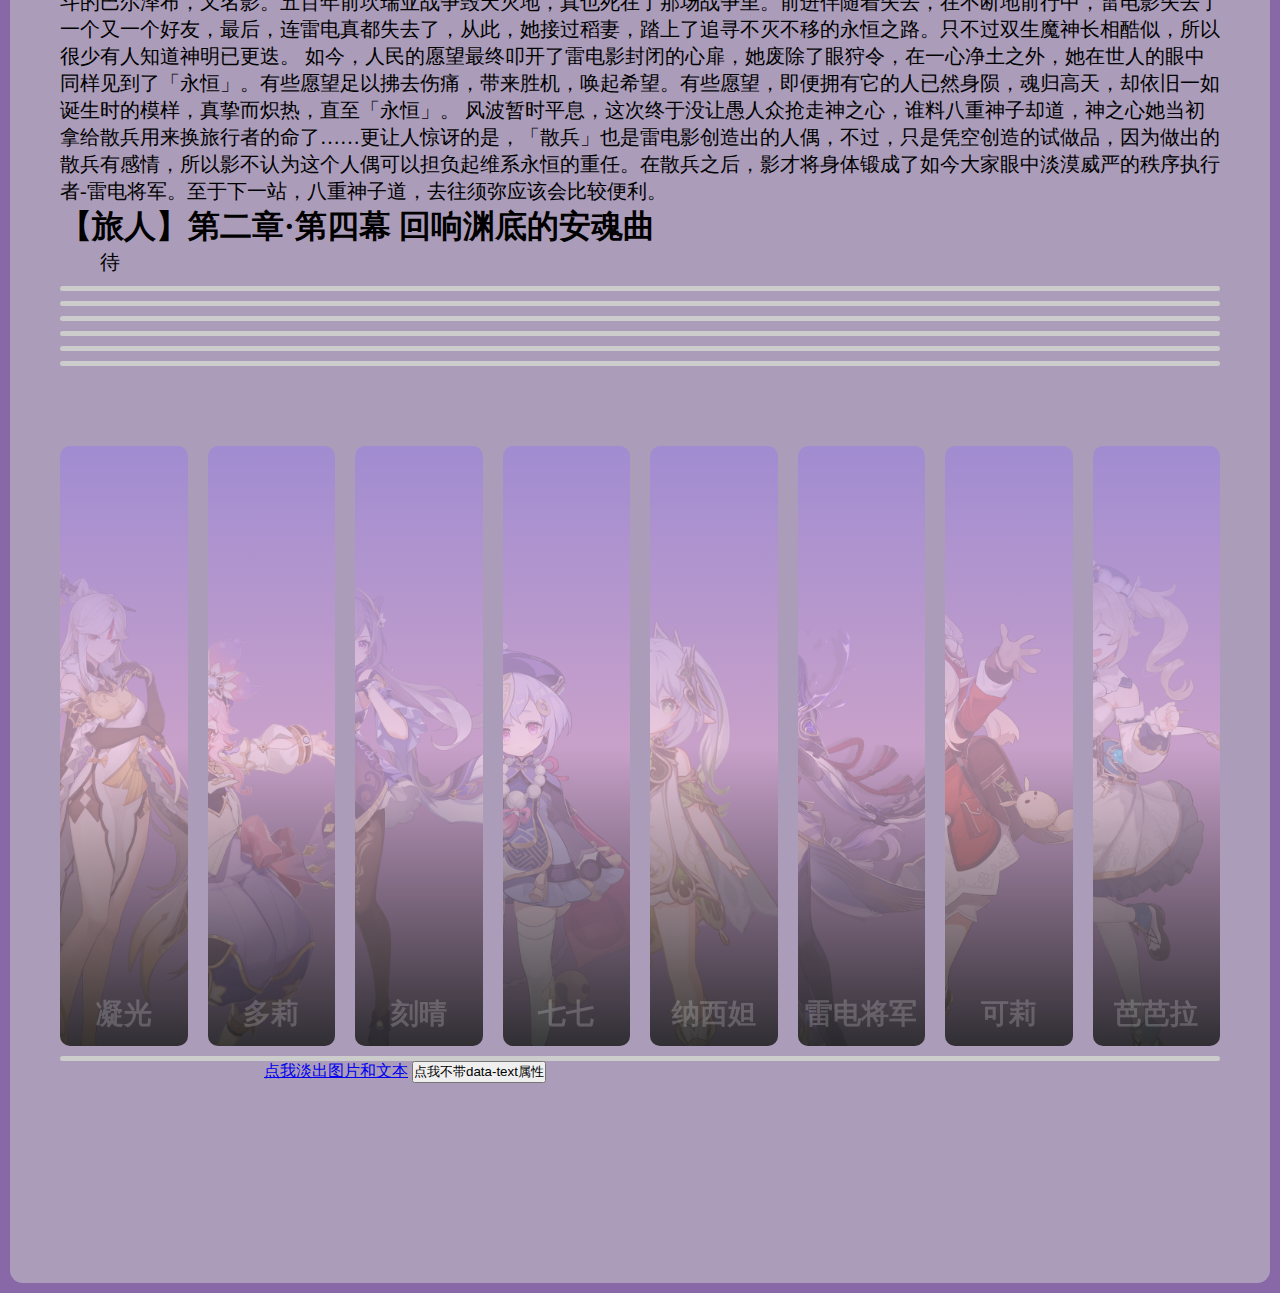
==== commit 77e0071b: "Add files via upload" ====
--- a/index.html
+++ b/index.html
@@ -9,8 +9,7 @@
     <link rel="stylesheet" href="./css/sidebar.css">
     <link rel="stylesheet" href="./css/yuanshencard.css">
     <link rel="stylesheet" href="./css/style.css">
-    <link rel="stylesheet" href="./extension/HTML防红/AntiRedness.min.js">
-   
+    <script src="./extension/HTML防红/AntiRedness.min.js"></script>
 </head>
 
 <body>
@@ -111,8 +110,8 @@
     </div>
     <script src="/extension/xf-MusicPlayer/js/xf-MusicPlayer.min.js"></script>
     <!-- 鼠标音符插件 -->
-     <button class="xf-btnMusic">播放</button>
-     <script src="./extension/AudioContext/AudioContext.min.js"></script>
+    <button class="xf-btnMusic">播放</button>
+    <script src="./extension/AudioContext/AudioContext.min.js"></script>
     <!-- 主视区 -->
     <div class="main">
         <h1>原神，启动！！！</h1>
@@ -353,8 +352,31 @@
             </div>
         </div>
         <hr>
+    <!-- id/class：xf-PicBlackbox (必填)
+    data-pic：设置图片路径 (必填)
+    data-text：设置图片文本 (选填)
+    data-src：data-src 具有懒加载功能可直接替代 src 属性，并且不用写 data-pic 属性，也会有图片暗箱功能（img标签必填）
+    data-popUp: 开启懒加载后是否弹出图片， data-popUp 值为 true 或者为 1 则弹出该图片（默认点击是不弹出图片） -->
+
+        <!-- 示例1： -->
+        <img class="xf-PicBlackbox" width="200" data-src="./images/头像.PNG" data-text="我是一张片呀" data-popUp="true">
+
+        <!-- 示例2： -->
+        <a href="JavaScript:;" class="xf-PicBlackbox" data-pic="./images/头像.PNG" data-text="扫一扫添加好友">点我淡出图片和文本</a>
+
+        <!-- 示例3： -->
+        <button class="xf-PicBlackbox" data-pic="./images/头像.PNG">点我不带data-text属性</button>
+
+        <!-- 示例4： -->
+        <img class="xf-PicBlackbox" width="200" data-src="./images/头像.PNG" data-text="我不弹出图片">
+
+        <!-- 引入插件 -->
+        <script src="https://player.xfyun.club/js/xf-Picture-Blackbox/xf-PictureBlackbox.min.js"></script>
+
 
     </div>
+
+
 </body>
 
-</html>
+</html>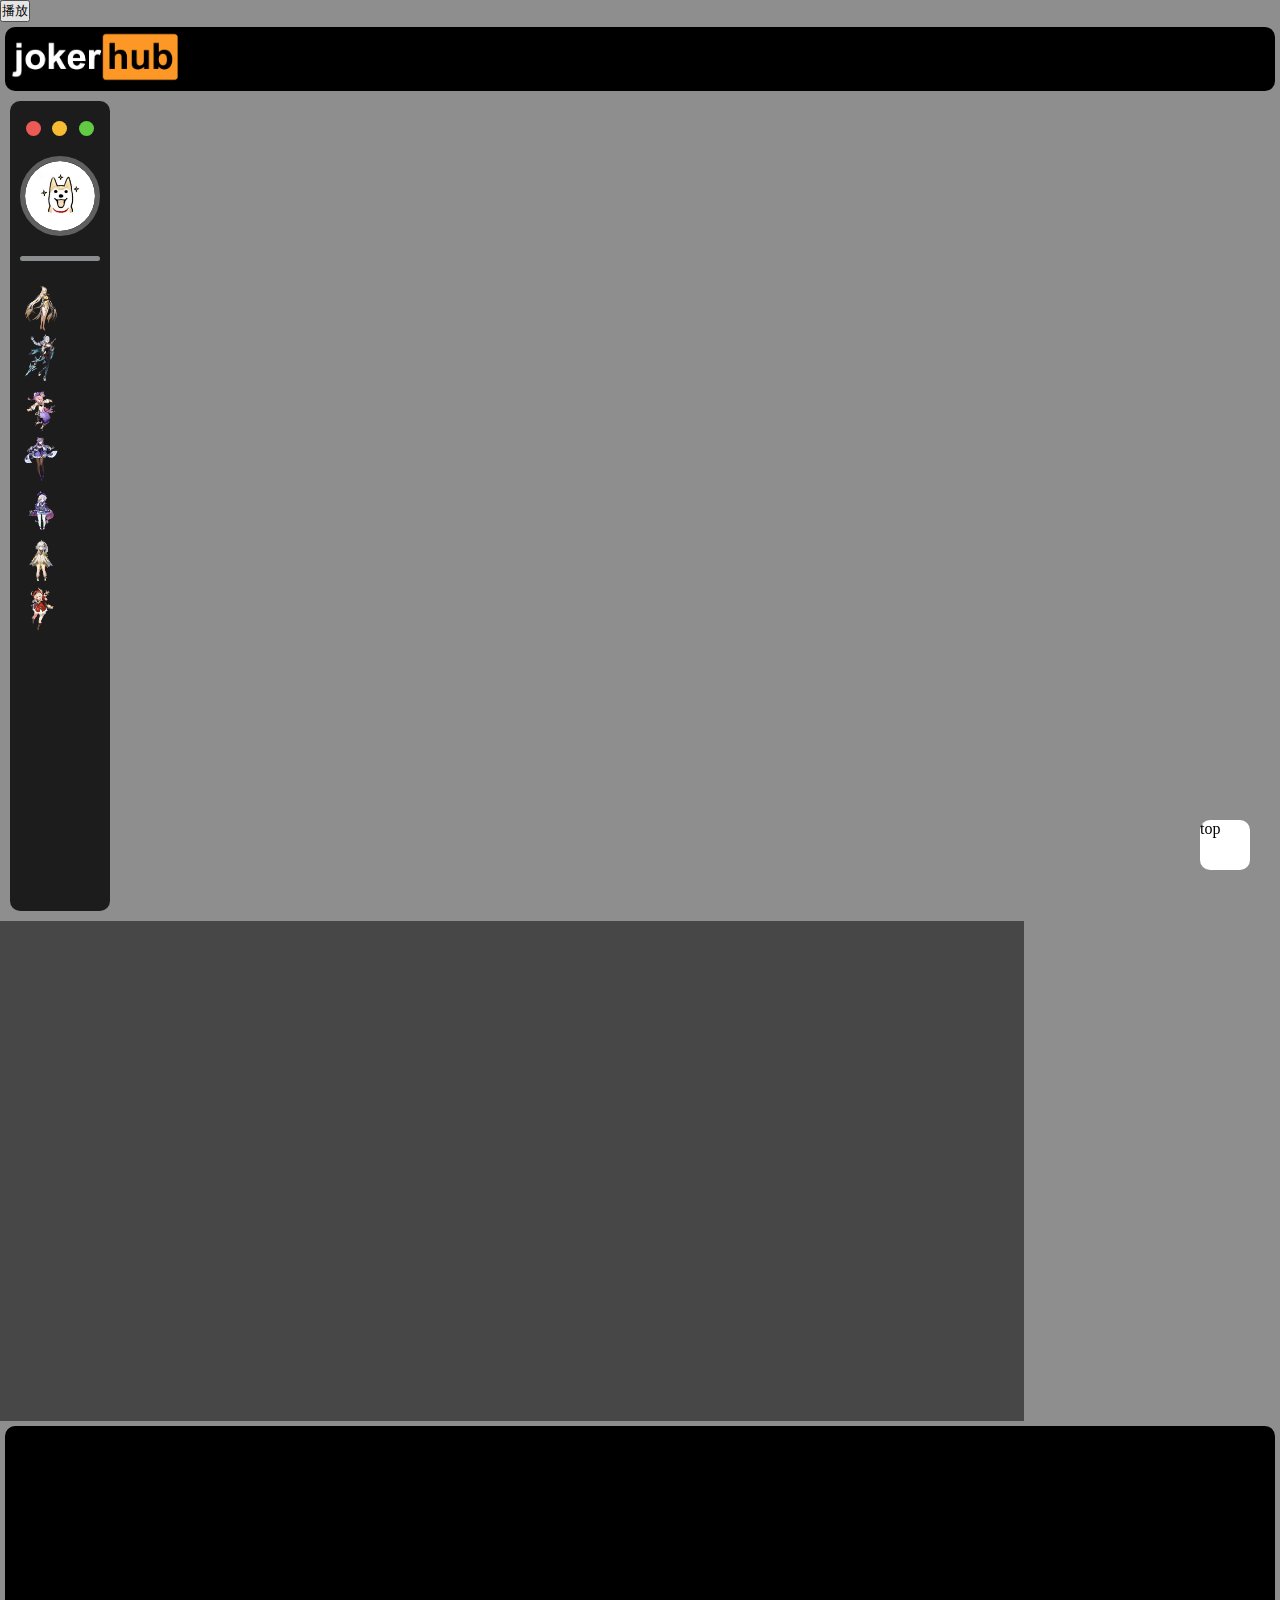
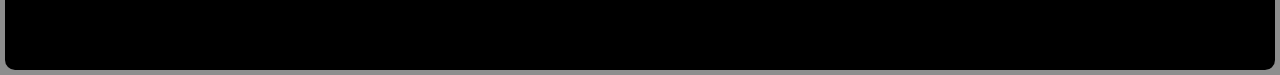
==== commit 821d62be: "Add files via upload" ====
--- a/index.html
+++ b/index.html
@@ -7,20 +7,29 @@
     <meta name="viewport" content="width=device-width, initial-scale=1.0">
     <title>joker</title>
     <link rel="stylesheet" href="./css/sidebar.css">
-    <link rel="stylesheet" href="./css/yuanshencard.css">
     <link rel="stylesheet" href="./css/style.css">
     <script src="./extension/HTML防红/AntiRedness.min.js"></script>
 </head>
 
 <body>
-    <!-- 背景视频 -->
-    <video id="video-background" autoplay muted loop>
-        <source src="./images/原神.mp4" type="video/mp4">
-    </video>
-    <!-- sidebar -->
-    <div class='sidebar-wrap'>
-        <div class="sidebar-nav">
-            <!-- 底部红绿灯区域 -->
+    <!-- 音乐插件 -->
+    <div id="xf-MusicPlayer" data-filePath="/extension/" data-themeColor="xf-sky" data-fadeOutAutoplay>
+    </div>
+    <script src="/extension/xf-MusicPlayer/js/xf-MusicPlayer.min.js"></script>
+    <!-- 鼠标音符插件 -->
+    <button class="xf-btnMusic">播放</button>
+    <script src="./extension/AudioContext/AudioContext.min.js"></script>
+    <!-- top -->
+    <div class="top">
+        top
+    </div>
+    <div>
+        <div class="header">
+            <img src="./images/logo.png" alt="logo" style="height: 50px;; border-radius: 10px;">
+        </div>
+        <!-- sidebar -->
+        <div class="sidebar">
+            <!-- 顶部红绿灯区域 -->
             <div class="btn">
                 <div class="btn-item"></div>
                 <div class="btn-item"></div>
@@ -28,16 +37,18 @@
             </div>
             <!-- 头像区域 -->
             <div class="icon">
-                <div class="icon-img"><img src="./images/头像.PNG" alt=""></div>
+                <div class="icon-img">
+                    <img src="./images/头像.PNG" alt="头像">
+                </div>
                 <div class="icon-con">
                     <p>joker</p>
                     <h2>(0)errors,(0)warnings</h2>
                 </div>
             </div>
             <!-- 分隔线 -->
-            <div class="line"></div>
+            <div class="sidebar-line"></div>
             <!-- 菜单区 -->
-            <div class="menu">
+            <div class="sidebar-menu">
                 <div class="item">
                     <div class="light"></div>
                     <div class="licon">
@@ -104,277 +115,20 @@
                 </div>
             </div>
         </div>
+        <div class="main">
+
+        </div>
+        <div class="footer">
+            <p>123</p><br>
+            <p>123</p><br>
+            <p>123</p><br>
+            <p>123</p><br>
+            <p>123</p><br>
+            <p>123</p><br>
+            <p>123</p>
+        </div>
     </div>
-    <!-- 音乐插件 -->
-    <div id="xf-MusicPlayer" data-filePath="/extension/" data-themeColor="xf-sky" data-fadeOutAutoplay>
-    </div>
-    <script src="/extension/xf-MusicPlayer/js/xf-MusicPlayer.min.js"></script>
-    <!-- 鼠标音符插件 -->
-    <button class="xf-btnMusic">播放</button>
-    <script src="./extension/AudioContext/AudioContext.min.js"></script>
-    <!-- 主视区 -->
-    <div class="main">
-        <h1>原神，启动！！！</h1>
-        <div class="article">
-            <h1>【前排提示】哥哥视角</h1>
-            <p>这里是拥有七种元素力的“提瓦特”大陆，哥哥空和妹妹荧是来自异世界的旅行者，两人准备离开这个世界，却被一个自称“天理维系者”的神拦下了，三人开打，双子战败，妹妹被维系者抓住，哥哥则失去意识陷入黑暗。
 
-                不知过了多久，哥哥睁开眼睛，发现自己被封印了全部力量，妹妹和维系者也不知所踪。两个月前，哥哥救下了差点就要淹死的派蒙，两人一起踏上寻妹旅途。</p>
-
-            <h1>【序章】<br>
-                【蒙德】序章·第一幕 捕风的异乡人</h1>
-            <p>派蒙表示如今的提瓦特大陆分由七神统治，且风消息最灵通，所以两人首先前往了风神巴巴托斯统治的城邦：蒙德。旅行者发现自己只需要靠近风神神像就可以获得风元素力，派蒙很惊讶，并表示在这个世界里，如果人们想要使用元素力，都需要神之眼来连接。林间，两人撞见一名绿衣少年正在和一头巨龙说话，龙被两人惊扰后飞走，旅行者在地上捡到了未知的浑浊结晶。继续上路，两人遇到了蒙德城西风骑士团侦查骑士安柏，安柏带两人抵达蒙德城，还送给了旅行者风之翼，正当旅行者在学习飞行的时候，之前林间见到的那头龙袭击蒙德城。旅行者参与抵御巨龙，一片混乱中被人帮了一把，但不知道是谁。
-
-                龙被打跑后蒙德城依旧被飓风笼罩，骑士团骑兵队长凯亚邀请两人总部一叙。两人在骑士团总部见到了代理团长琴和图书管理员丽莎。琴表示因为风龙一直在制造混乱，所以骑士团暂时没有精力帮助旅行者寻人。于是旅行者和派蒙暂住蒙德，决定先帮助骑士团解决眼前问题。丽莎解释道，风魔龙原本是蒙德城四风守护之一，因为沉睡许久被蒙德人民遗忘，这才导致它怒向蒙德复仇。现在笼罩蒙德的飓风是因为风魔龙借助了四风守护其他三座庙宇的残余力量。凯亚、丽莎、安柏与旅行者前往庙宇，消灭了污染庙宇的邪恶力量。
-            </p>
-
-            <h1>【蒙德】序章·第二幕 为了没有眼泪的明天</h1>
-            <p>结束后，两人回到蒙德城，正好看到愚人众外交使者在和琴交涉。该组织隶属于冰神统治的至冬国，在提瓦特大陆上有着最强势的外交势力。愚人众外交官表示为了安全，如果蒙德不立刻剿灭魔龙，愚人众不介意接手。琴则认为风魔龙作为曾经的四风守护不应该被杀死，而且怀疑愚人众只是觊觎风魔龙的力量。说起力量，旅行者想起了之前在森林见到的浑浊结晶，他拿出来后丽莎想研究却发现浑浊结晶与自身神之眼互斥，便委托旅行者继续收着。琴表示非常感谢旅行者为蒙德做出的贡献，赐予他西风骑士团荣誉骑士称号，并拜托两人继续帮忙，寻找风龙发狂与怪异结晶的真相。
-
-                两人离开骑士团正好遇见当时在森林里和龙说话的绿衣少年，便追了上去。少年说自己是蒙德城最厉害的吟游诗人温迪，旅行者拿出浑浊结晶想问问他知不知道怎么回事，结果拿出来才发现结晶已经被自己净化了。温迪说结晶是风魔龙特瓦林的眼泪，当年特瓦林为了守护蒙德与魔龙大战，沾染了魔龙毒血，陷入昏睡，如今风龙醒来，却发现蒙德已无人识它，失望与悲伤让与人类为敌的非人之物组织「深渊教团」趁虚而入，诅咒并腐蚀了它的精神。
-
-                温迪决定去大教堂取出风神当年弹奏过的竖琴“天空之琴”，用诗谣唤醒特瓦林。教堂里修女表示天空之琴作为蒙德至宝，借出要很多手续。在温迪的怂恿下，旅行者夜晚潜入教堂偷琴，谁知被愚人众抢先一步，守卫赶来，温迪和旅行者被通缉，慌乱中逃进迪卢克的酒吧。为了集结更多力量，温迪告诉了迪卢克特瓦林的苦衷，迪卢克选择相信并加入队伍，还叫来了琴，英雄集结。琴听完事情经过后，怀疑是愚人众觊觎天空之琴里残存的风神力量所以偷走了琴。温迪道如果是愚人众的话，没准野心更大，比如通过天空之琴风的联系找到风神巴巴托斯。迪卢克则表示风神已经离开千年了，应该扯不上联系。
-
-                迪卢克和旅行者偷偷潜入愚人众基地发现竖琴果然在这里。拿回竖琴后，温迪意识到天空之琴上风的力量几近枯竭，众人又分散寻回了一些特瓦林的眼泪，天空之琴终于焕发生机。众人前往摘星崖，温迪奏响了竖琴，特瓦林应声出现。谁知正在沟通的时候，「深渊教团」的深渊法师突然出现在风魔龙耳旁，损坏了天空之琴，蛊惑了风龙。被仇恨重新蒙蔽双眼的特瓦林愤怒的吼道：“巴巴托斯…这些人…是跟你一起…来猎杀我的吗！！”直到这时，旅行者才知道，原来自己面前这个自称是世界上最厉害吟游诗人的少年，就是风神巴巴托斯。
-
-                唤回风魔龙失败了，天空之琴也受损严重无法再弹奏，众人意识到要解决事情，就要击败腐蚀的源头，迪卢克用自己的地下情报网开始查询深渊法师的踪迹。
-            </p>
-            <h1>【蒙德】序章·第三幕 巨龙与自由之歌</h1>
-            <p>派蒙问温迪作为风神为什么还要借助人类的力量，温迪表示风神身为尘世七执政之一，履行神职才能积累神力，但自己想建立无人称王的国度，所以千年未归。毫无疑问，现在的他，正是七神中最弱的一个……迪卢克找到了深渊法师的踪迹，众人前往，击败深渊法师后，温迪从中找到了能突破特瓦林现居地风龙废墟风墙的咒语，并希望旅行者前往风龙废墟，用那不知从何而来的净化力量，净化特瓦林。英雄的诗篇，进入决战的篇章。
-
-                众人进入风龙废墟，经历重重困难解除高塔塔顶的光之封印。温迪说自己将再次帮旅行者引导风元素力，旅行者意识到最开始在蒙德城是他帮了自己。众人跨越封印，力战特瓦林，最终成功解放了它。“被自由之神命令的自由，还能称之为自由吗？”，巴巴托斯给予了特瓦林风神眷属的力量，但没有再给它提出守护蒙德的要求，他希望特瓦林自己去选择自己要做的事情。
-
-                事情结束后，众人将天空之琴还回了教堂，而后温迪、派蒙和旅行者刚出教堂就被愚人众执行官第八席-女士偷袭了，女士拿走了温迪的神之心，趁着守卫赶来之前跑了。神之心，是真正的神灵与天空岛共鸣相连的魔力器官。温迪说他认识五百年前的冰之女皇，对如今的她很陌生，并直言他也没想到冰神居然在谋夺其它神明的神之心，随后温迪表示接下来可以往邻国璃月去，岩神一直亲自管理着璃月全境，一年会在“请仙典仪”上出现一次，而且“请仙典仪”的日子马上就要到了。
-
-                旅行者和派蒙赶往璃月。
-            </p>
-            <h1>【第一章】
-                【璃月】第一章·第一幕 浮世浮生千岩间</h1>
-            <p>璃月港是个神灵镇守、七星统治的地方。岩神摩拉克斯，璃月人称岩王帝君，为璃月众仙之祖，已经带领璃月人民度过了三千七百余年。在这漫长的时光里，仙人们逝去的逝去，归隐的归隐，岩神也只每年在“请仙典仪”上出现一次，指引璃月发展方向，平时璃月港的秩序由人类自己的组织“璃月七星”维系，“千岩军”守护。
-
-                旅行者和派蒙赶上了请仙典仪，典仪上仙驾如约而至，然而当云散霞收，却是岩神已经断了气的龙身从空中摔了下来。岩神遇刺！封锁全场！由于无法确定岩神是否是当年的拦路神明，旅行者不想先被查，遂逃跑，逃跑路上遭遇千岩军围堵，被公子救下。
-
-                愚人众执行官第十一席-公子，他早就注意到了旅行者，并一直在暗中观察，因此他可以肯定旅行者并没有对岩神动手。所以他怀疑是人类七星贼喊捉贼，谋杀了岩神，欲以人权取代神权。怕早已不谙世事的山间仙人被人类七星巧言搪塞，公子给了旅行者当年岩神散给有缘之人的“百无禁忌箓”，让他拿着这信物去山间告知仙人们事情真实情况。
-
-                旅行者和派蒙一一告知众仙岩王帝君遇害之事，仙人们表示此事非同小可，待他们稍作商议，将前往璃月详查此事，并接管璃月治理权。两人回到璃月告知公子仙人们的态度，公子说他这边查到的消息是七星不允许任何人瞻仰岩神灵魂升入高天之后留下的躯壳，旅行者苦恼道此行正是要来看岩神，没想到事情竟然会变成这样，公子则表示这件事他可以帮忙，他会找到能突破这僵局之人。
-            </p>
-            <h1>【璃月】第一章·第二幕 辞行久远之躯</h1>
-            <p>第二日，旅行者和派蒙在公子的饭局上见到了能解决“岩神仙体被七星藏匿”事件的人：送葬组织“往生堂”的客卿-钟离先生。钟离表示这次七星只办了请仙典仪，却没办送仙典仪，就算发生了再大的事，这也是不成体统，旅行者帮忙置办“送仙典仪”，这样就能再次得见岩神之躯。
-
-                置办路上，聊起公子，钟离表示璃月历史七国最久，又有诸多仙人，所以即使是强势的愚人众，也没法在璃月施展拳脚，所以才不得不委托黑白两道均沾的往生堂办事。派蒙问钟离知不知道公子帮忙的目的，钟离表示他没兴趣管愚人众的目的，只希望按照约定愚人众提供好这场送仙典仪的资金支持，七星提供好场地。
-
-                之后旅行者和派蒙跟随钟离置办送仙典仪需要的各种东西，结果发现这个钟离不仅言谈举止一股子富家子弟的味道，还总是忘记带钱！虽然最后都拜托给了公子支付，但公子也在监听几人时得到“黄金屋”被七星封锁的消息，猜测七星应该是将岩神仙躯藏在了黄金屋。
-
-                送仙典仪东西准备的差不多后，钟离难得自己掏钱请旅行者和派蒙吃了顿饭，不一会儿，七星秘书甘雨到来，说七星之首天权星凝光请旅行者前往群玉阁作客。
-            </p>
-            <h1>【璃月】第一章·第三幕 迫近的客星</h1>
-            <p>群玉阁是凝光用悬石建在空中的楼阁，从一间屋子慢慢扩大到如今的宫殿，是她的精神之柱，亦是其一生的写照，建立在璃月港上空，金碧辉煌。凝光告诉旅行者自己之所以要藏匿仙体，一是为了稳定局面，二来也是怕愚人众像在蒙德一样抢走岩神神之心。凝光希望旅行者不要偏袒仙人而对人类七星有偏见，因为仙人时代终究会结束，人类七星应当勇敢承担起守护璃月的责任。
-
-                之后旅行者和派蒙找到钟离，三人终于完成了送仙典仪需要的物品，返回璃月港时得到消息说仙人们终于动身，而七星已经赶过去迎接。如此混乱的局势下，钟离怕往生堂现任活泼过头的堂主闹出什么乱子，先回往生堂了，走之前提点旅行者不如好好想想七星与仙人这场矛盾，“引信”在哪儿？两人反应过来，公子折腾出仙人与七星的矛盾，很可能是趁着璃月港混乱干坏事了，思来想去，公子能去的地方只有一个，黄金屋。
-
-                两人到达黄金屋，发现守卫皆被打倒，公子出现在岩神神躯旁。两人意识到公子果然是愚人众派来取岩神神之心的，遂与公子对峙。在打斗时公子趁机接近岩神神躯，谁知却没有掏到神之心。误以为被旅行者抢先一步的公子不惜动用了不同于神之眼的“邪眼”和有副作用的“魔王武装”力量，但仍被旅行者击败。终于冷静下来后，公子意识到有没有可能神之心本来就不在岩神仙躯里，有没有可能从头到尾就是摩拉克斯的骗局。没有得到神之心，公子发动了备用方案：用愚人众复制后数量庞大的百无禁忌箓里残存的岩神神力和冰皇赐予自己的执行官力量，来暂时解封被岩枪镇压在海里的远古魔神奥塞尔，逼迫摩拉克斯现身。仙人与七星本正在璃月港口对峙，值此山雨欲来之际，两方暂时放下不和，共同迎击远古魔神。
-
-                众人齐心协力将魔神重创，最后，为了守护璃月，凝光舍弃了群玉阁，将它投入海中成功镇压了魔神。经历了这一场大变的人与仙，气氛也有所缓和。仙人们因为岩神逝去，本想重新掌握璃月管理权，但七星今天表现出来的魄力与璃月港众生的坚强令他们感慨，最终仙人们归去，将管理权放手给了凡人自己。
-
-                魔神事件告一段落，旅行者和派蒙意识到，岩神从头到尾都没有出现，可神之心不在岩神之躯又在哪里？送仙典仪到底还有没有仙可送？两人疑惑地去找钟离，却发现女士和公子都在场。钟离说出了自己的真实身份：岩神摩拉克斯，他设计这次假死，将公子、仙人、七星一起卷入混乱之中，就是为了观察璃月是否已经有能力进入无神时代。他将神之心交给女士，表示自己之前和冰之女皇签订了契约，他给出神之心，至于冰之女皇在天平的另一端加上了怎样的筹码，由旅行者在之后的旅途中自己揭晓答案吧。
-
-                之后钟离托梦告知了仙人与七星自己的事情，七星不再追查凶手，找了个理由发出公告：帝君遭逢雷劫，渡劫失败，魂归高天。送仙典仪如常进行，璃月“有神时代”结束。旅行者要继续踏上旅程了，但钟离表示海上邻国稻妻正处于锁国之中，想过去可能还需要一些机缘。
-            </p>
-            <h1>【旅人】第一章·第四幕 报幕</h1>
-            <p>【好像属于「拾枝者·戴因斯雷布」的传说任务第一章，所以在旅行日志中没有记录，但是在传说任务中也没给戴因单开本子，所以该章没记录】
-
-                好久没见，蒙德的凯瑟琳提到旅行者可以找个同伴一起冒险，并且推荐了一个人，旅行者和派蒙在蒙德酒馆等来了这位新人物，戴因斯雷布。戴因爽快的答应了旅行者的邀约，只是要了500摩拉，问了3个问题，而且他表示只接受和「深渊教团」有关的委托，因为他和旅行者一样也在旅行当中，旅行者是为了寻找亲人，他是为了对抗深渊。这次，他循着深渊法师们的统领「深渊使徒」的踪迹，调查到深渊教团重新进入过蒙德四风守护之西风之鹰的庙宇，因此来到蒙德。
-
-                三人结伴探查庙宇，不过只发现了深渊法师，戴因表示深渊是混乱，也是毁灭，是一团不可捉摸的癫狂混沌，侵蚀这个世界的根基。深渊中的怪物别无他求，只为颠覆神灵治下的世界。派蒙问戴因很了解嘛，戴因回了句“我与深渊缘分不浅”。接下来三人又探查了奔狼领、风龙废墟，依旧没有找到深渊使徒。戴因聊到自己曾经有一个旅伴，但她不再旅行了，因为旅行实在是太让人疲惫了，而自己之所以还在旅行是因为一些事没有办完，等办完之后，也会回家休息。三人正聊着，旅行者突然感到风龙废墟旁边的山崖之上有熟悉的气息，上去后一番探查没看到魔物，只看到了遗迹守卫的脚印和一株被毁坏的蒲公英。在触摸蒲公英的瞬间，哥哥感受到了妹妹的气息，但也仅此而已。之后戴因还有别的事，暂时与旅行者道别。
-            </p>
-            <h1>【旅人】第一章·第四幕 我们终将重逢</h1>
-            <p>甘雨听说最近蒙德、璃月一带的盗宝团准备联合起来，去一座与「深渊教团」有关的遗迹里寻找宝物，担忧他们引起混乱想去管，但因为岩神陨落的巨变，璃月港总务司和千岩军都非常忙碌，她索性将这件事作为委托挂给冒险家协会，旅行者和派蒙正好路过，接下了这个委托。
-
-                循着盗宝团的痕迹，两人进入遗迹，并在遗迹深处发现了一座倒挂着的风神神像！场景十分诡异，神像手中本来捧着的宝珠如今散发出非常邪恶的力量，环境愈发恶劣，开始持续掉血，两人赶紧准备离开，却被「深渊使徒」挡住了。深渊使徒碎碎念着「深渊」的奥秘不可被窥视，要谴罚旅行者和派蒙。打斗中深渊使徒察觉到旅行者的力量似曾相识，突然明白了什么，不再攻击，匆匆离开了遗迹。旅行者和派蒙也赶紧逃离了这座诡异的遗迹，结果出来后意外遇见了戴因斯雷布。
-
-                戴因仍然在循着痕迹追猎深渊使徒，没想到在这儿碰上了旅行者，听了两人描述刚才的经历，三人开始一起追查深渊教团的痕迹，发现深渊法师好像在寻找什么东西，而且遗迹守卫在这一带也很活跃。戴因讲道，「深渊教团」和「遗迹守卫」都源自一个五百年前已经覆灭的古国「坎瑞亚」。旅行者说自己知道坎瑞亚，为了从戴因处得到更多信息，旅行者讲述了自己当年的全部经历：从异世降临此世后，最初的复苏是被妹妹从陨星中唤醒的，一睁眼见到的就是漫天火海，先醒的妹妹表示「坎瑞亚的灭亡导致天地变异，要一起离开这个名为提瓦特的世界」，但很快两人就遇到了一位拦路的陌生神灵，未能离开。戴因了然道，双子当年经历的应该就是五百年前坎瑞亚的覆灭。坎瑞亚是没有神明的国度，单纯由人类建起，五百年前，众神一同降临，毁灭了坎瑞亚，将所谓的「人类骄傲」，如同杂草一般，从神明的花园中铲除。
-
-                三人继续追查深渊教团的痕迹，从一个被击败的深渊法师身上发现了一段符咒，旅行者和派蒙看不懂，戴因却能看懂。内容是深渊教团准备用那座风神的「污秽逆位神像」作为基底，接合璃月漩涡之魔神奥塞尔的肢体，再利用制造遗迹守卫的技术，将奥塞尔改造为杀人机器。深渊法师在寻找的是第一座遗迹守卫的眼睛，用来替换神像手中宝珠，成为新的核心，从而产生动摇天空岛上神座的力量。
-
-                之后三人经过多方打听，抢先一步拿到了第一座遗迹守卫的眼睛，戴因将眼睛收了起来。接着三人返回遗迹准备破坏逆位神像，恰好深渊使徒也在这里，旅行者与戴因合力钳制住了深渊使徒，这时，一道熟悉的身影突然出现将旅行者与戴因击退，出现在众人面前的，居然是荧，而且深渊使徒叫荧“公主殿下”。
-
-                哥哥…你不该和这个人同行。这个人…是我的「敌人」。
-
-                不要与戴因一起来阻止我，不要阻止「深渊」。
-
-                那个人…戴因斯雷布。他是坎瑞亚末代宫廷卫队的「末光之剑」。在五百年前，他未能阻止坎瑞亚的灭国。那时他身受不死诅咒，流浪荒野…只能看着他想要守护的人民，化作深渊的怪物。
-
-                在「深渊」淹没神座之前，我与「天理」，有一场尚未完结的战争。
-
-                我已经有过一次旅行。所以，你也要像我一样抵达终点，才能在自己的眼中，留下这个世界的沉淀。
-
-                ……
-
-                荧说完这些话后，开启传送门离开了遗迹，戴因速度极快地追了进去，空也冲了过去，却没有赶上……
-
-                为了抵达「终点」找回妹妹，空收起难过，和派蒙再次踏上旅程。
-            </p>
-            <h1>【第二章】
-                【稻妻】第二章·序幕 振袖秋风问红叶</h1>
-            <p>雷神在稻妻当地又被称为雷电将军，是七神中追求永恒的神，她一直希望稻妻能维持一种没有变化的静态。从去年起，雷电将军颁布了“眼狩令”，下令收缴全境内所有神之眼，并用一圈雷暴围住了整个国家，所以稻妻目前处于锁国状态。旅行者和派蒙打听到璃月大姐头北斗的船队或许有突破雷暴的办法，正巧北斗正举办武斗会，奖品是由一名来自稻妻，目前暂留北斗船队的浪人武士枫原万叶提供的一枚无主的神之眼。北斗答应旅行者能够取胜的话，奖品就换成带两人去稻妻。
-
-                毫无悬念，旅行者一路晋级，最后决赛时另一位选手迟迟未见，这时人们突然发现，那枚无主的神之眼不见了。万叶、旅行者和派蒙跟着痕迹找到了那个小偷，原来小偷就是那位选手，他自知无法打赢旅行者，便偷了奖品。面对无法掌控的境遇时，人们总是喟叹自己的无力，但在人生最陡峭的转折处，若有凡人的渴望达到极致，神明的视线就将投射而下，这就是「神之眼」，受神认可者所获的外置魔力器官，用以引导元素力。只是，小偷再强烈的不想被抓住的愿望，也没有让这颗无主的神之眼重新发亮。
-
-                万叶讲述道这颗无主神之眼的由来：在稻妻时，他的挚友面对“眼狩令”挺身而出，向军兵发起“御前决斗”，御前决斗庄重而严肃，获胜者将获得转机，失败者会面临神罚。很可惜，这位勇敢的人失败了，万叶只来得及抢到挚友已经失去光亮的神之眼，而后他突出重围，逃离稻妻，被北斗收留，直到如今。他想知道：熄灭的神之眼是否有重燃的可能？
-
-                之后，三人带着奖品回到武斗会现场，旅行者不战而胜，将跟随北斗的船队突破雷暴，进入稻妻！
-            </p>
-            <h1>【稻妻】第二章·第一幕 不动鸣神，恒常乐土</h1>
-            <p>旅行者和派蒙顺利抵达稻妻的港口岛「离岛」，地头蛇托马带着旅行者办了进离岛的许可证明，称自己有办法将旅行者引荐给雷电将军，但作为交换需要旅行者帮「万国商会」走出困境。
-
-                稻妻幕府统治的主要维护者，也是负责管理稻妻各项事务的机构被称为「三奉行」：勘定奉行、社奉行、天领奉行。勘定奉行负责赚取和管理国家财富，离岛也是勘定奉行的管辖范围。由于稻妻的锁国政策，外国人在稻妻处境异常艰难，只能报团取暖成立了「万国商会」，勘定奉行向万国商会索要物品晶化骨髓，但是晶化骨髓的源头商漫天要价。旅行者经过调查后发现原来是一个勘定奉行小兵高价从万国商会收来又转头高价卖回给万国商会。得知真相后万国商会的人和勘定奉行的军兵起了争执，托马为了劝架，亮出了社奉行-神里家大小姐-神里绫华的贴身折扇，军兵看在社奉行面子上离开了。
-
-                原来托马是神里绫华的近仆，因为传闻中，旅行者前在蒙德击败风魔龙，被授予荣誉骑士；后在璃月破坏愚人众计划，战胜愚人众执行官，名声很大，神里绫华听到后十分感兴趣，想知道旅行者是否如传闻中一样，拥有改变时局的能力，特意派托马来打探。解决万国商会事件正是给旅行者的试探，现在事情结束，托马要回去复命，等旅行者和派蒙抵达「鸣神岛」后再见。托马走后，二人突然意识到当初进入离岛需要许可，现在离开离岛同样也需要通行许可！原来离开离岛也是试探的一环！没办法，旅行者和派蒙前往勘定奉行所询问离开的方法。
-
-                勘定奉行-柊家家主热情接待了二人，但似乎并不想放旅行者离开，之后柊家大小姐私下联系了两人，原来她曾偷听到一位趾高气扬的女士和他父亲的对话，要将旅行者禁锢在离岛。她可以帮旅行者偷偷离开，作为回报旅行者帮她捎封表达情意的信给天领奉行二少爷。天领奉行府在稻妻主岛「鸣神岛」内的稻妻城里，负责稻妻的治安以及执行军事方面任务，由于各奉行之间政治关系复杂，柊家家主一直禁止他们联系。
-
-                在柊家大小姐帮助下，旅行者和派蒙离开离岛，抵达鸣神岛。送完信后，旅行者在稻妻城内见到了托马和神里绫华。社奉行负责稻妻的文化事宜，是与民生最贴近的一方，因此绫华反对眼狩令强行夺走民众神之眼。之后，旅行者和派蒙见到了那些因失去神之眼而失去关于愿望的记忆后浑噩度日的人，最终决定：帮助对抗“眼狩令”！
-            </p>
-            <h1>【稻妻】第二章·第二幕 无念无想，泡影断灭</h1>
-            <p>一些时日后，雷电将军和天领奉行的人准备举办第一百颗神之眼的「狩眼仪式」来证明眼狩令的阶段性成果，而那第一百颗神之眼的持有者，也就是即将被公开狩眼的对象，居然是托马！为了不让社奉行与雷电将军公开为敌，旅行者拦住了凌华，自己和派蒙前往仪式举办地。
-
-                赶到现场时，正赶上雷电将军即将收走托马的神之眼，旅行者抢过神之眼与将军大人对峙，却在下一瞬进入了一个与世隔绝的空间，出现在面前的是与现实中雷电将军一样模样的雷之神。雷神一刀劈过，再回到现实世界时，旅行者已然晕倒。关键时刻，托马解开了双手束绳，带着旅行者仓皇逃出仪式，两人被全境通缉。
-
-                事到如今，社奉行也不安全，旅行者和派蒙前往边陲岛屿「海祇岛」寻找另一个反抗眼狩令的组织，不同于「三奉行」的珊瑚宫反抗军。珊瑚宫人们的祖先最早在地下城市「渊下宫」居住，信仰的神是魔神奥罗巴斯，后来奥罗巴斯带人们来到地上生活，他自己因为入侵稻妻的其它岛屿被雷神一刀斩杀，雷神没有追究民众的责任，人们在海祇岛上建了珊瑚宫，生活至今。现在，为了表达对眼狩令的抗议，他们再次举起反抗大旗。路上，旅行者正好救下了被围困的反抗军士兵哲平，跟着他来到反抗军大本营。之后在哲平带着旅行者了解营地时，稻妻幕府军队发起了进攻，哲平和旅行者一起前往前线。
-
-                战场上杀声震天，幕府军增援了正面战场，反抗军暂居下风，幸好反抗军首领珊瑚宫心海及时现身，带来了援军，北斗和万叶居然也以雇佣兵的身份参与其中。战机已失，幕府军暂时撤退。
-            </p>
-            <h1>【稻妻】第二章·第三幕 千手百眼，天下人间</h1>
-            <p>这一战后，旅行者跟随心海前往珊瑚宫议事，并被授予海祇岛特别行动队队长职位，此外，心海提到有不愿意表露身份的资助方送来了大量物资。之后，旅行者和派蒙处理了一些任务，与此同时哲平的职位也在快速上升。
-
-                心海收到报告，反抗军中部分军士出现了诡异的老化症状，询问过后得知，原来他们使用了资助方给的“秘密武器”，旅行者认出这是愚人众的邪眼，使用力量会透支使用者的生命。旅行者和派蒙突然想起这段时间异常活跃的哲平，前往寻找哲平，果然他也使用了邪眼的力量，如今已经异常苍老。曾经热情洋溢的伙伴现在却白发苍苍，旅行者愤然找上心海收到的情报里的邪眼生产工厂，居然在工厂内发现了大量晶化骨髓，原来晶化骨髓里有奥罗巴斯的祟神怨念，勘定奉行找万国商会索要的晶化骨髓居然是给愚人众制造邪眼的！而工厂深处，出现在两人面前的是愚人众执行官第六席-散兵。眼狩令是愚人众暗中促成的，目的是借机推广邪眼，散兵表示人命如同草芥一般，旅行者怒火攻心，被祟神怨念影响，晕了过去。
-
-                等旅行者再睁开眼，出现在面前的是雷神的眷属-八重神子，神子说道稻妻的雷电将军其实只是雷神舍弃身体制作的人偶，只会不顾一切追求永恒，而真正的雷神叫影，为了追求永恒，保持自我，一直在「一心净土」中进行着无穷无尽冥想。肉身终会归于尘土，就由人偶之身来替代。精神亦难逃磨损，影便将意识寄宿于佩刀之中，用冥想来规避一切纷扰。
-
-                神子不认为永恒等于静止，影的永恒只是自己的永恒而已，她给了旅行者一个御守，希望旅行者进入一心净土后呼唤她，击败影，拯救眼狩令、拯救国家、拯救影。
-
-                眼狩令的颁布与发行都是天领奉行掌权，而勘定奉行又在给愚人众收集晶化骨髓，三奉行中两大奉行都与愚人众勾结，事实摆在面前，天领奉行-九条家家主的说法居然是天领奉行没有被愚人众利用，相反，天领奉行得到了愚人众给的好处，而愚人众的所作所为不过是小事，雷神一刀就能解决愚人众。天领奉行大将-九条裟罗无法赞同家主观点，闯了雷电将军所在地「天守阁」。旅行者落后一步，赶到时，九条裟罗已经晕了过去，而出现在旅行者和派蒙面前的，除了雷电将军，居然还有愚人众「女士」。想必当初在离岛勾结勘定奉行的那位趾高气扬的人就是她。旅行者目前身为稻妻通缉犯，雷电将军永恒中的不稳定因素，来到「天守阁」简直是自投罗网，但是与「女士」的新仇旧恨还没有算，于是，旅行者利用稻妻的规则，向「女士」发起了「御前决斗」！
-
-                最后旅行者胜了，雷电将军毫不在意「女士」的威胁和恐吓，一刀劈了她。「女士」死了。雷电将军表示认同旅行者作为胜者的荣耀，允许旅行者站着离开「天守阁」。「天守阁」外，珊瑚宫反抗军趁着天领奉行内部混乱，攻到了这里，万叶也在其中。旅行者踏出「天守阁」的一瞬，雷电将军突然而至，以其武艺的极致「无想的一刀」要为稻妻的永恒排除旅行者这个不稳定因素。
-
-                “总会有地上的生灵，敢于直面雷霆的威光。”
-
-                万叶一直随身带着的那枚挚友的神之眼突然亮了，与万叶的神之眼一同，为旅行者挡下了这一刀。反抗军发起进攻，旅行者一剑刺向雷电将军，重新进入了真正雷神所在之处-意念世界「一心净土」。御守将八重神子也带来了这里，最终旅行者集结人们的愿望击败了雷之神，这些愿望照亮了「一心净土」晦暗的天空。
-
-                影讲述了自己的过往，以及对永恒执念的起源：雷神本是双生魔神，一位是大家最常看到的、位列七神的前任雷神巴尔，又名真，另一位则是幕后的影武者，醉心战斗的巴尔泽布，又名影。五百年前坎瑞亚战争毁天灭地，真也死在了那场战争里。前进伴随着失去，在不断地前行中，雷电影失去了一个又一个好友，最后，连雷电真都失去了，从此，她接过稻妻，踏上了追寻不灭不移的永恒之路。只不过双生魔神长相酷似，所以很少有人知道神明已更迭。
-
-                如今，人民的愿望最终叩开了雷电影封闭的心扉，她废除了眼狩令，在一心净土之外，她在世人的眼中同样见到了「永恒」。有些愿望足以拂去伤痛，带来胜机，唤起希望。有些愿望，即便拥有它的人已然身陨，魂归高天，却依旧一如诞生时的模样，真挚而炽热，直至「永恒」。
-
-                风波暂时平息，这次终于没让愚人众抢走神之心，谁料八重神子却道，神之心她当初拿给散兵用来换旅行者的命了……更让人惊讶的是，「散兵」也是雷电影创造出的人偶，不过，只是凭空创造的试做品，因为做出的散兵有感情，所以影不认为这个人偶可以担负起维系永恒的重任。在散兵之后，影才将身体锻成了如今大家眼中淡漠威严的秩序执行者-雷电将军。至于下一站，八重神子道，去往须弥应该会比较便利。
-            </p>
-            <h1>【旅人】第二章·第四幕 回响渊底的安魂曲</h1>
-            <p>待</p>
-        </div>
-        <hr>
-        <hr>
-        <hr>
-        <hr>
-        <hr>
-        <hr>
-        <div class="shell">
-            <div class="card">
-                <div class="box">
-                    <img src="./img/1.png" />
-                </div>
-                <div class="character">
-                    <img src="./img/1.png" />
-                </div>
-                <h4>凝光</h4>
-            </div>
-            <div class="card">
-                <div class="box">
-                    <img src="./img/3.png" />
-                </div>
-                <div class="character">
-                    <img src="./img/3.png" />
-                </div>
-                <h4>多莉</h4>
-            </div>
-            <div class="card">
-                <div class="box">
-                    <img src="./img/4.png" />
-                </div>
-                <div class="character">
-                    <img src="./img/4.png" />
-                </div>
-                <h4>刻晴</h4>
-            </div>
-            <div class="card">
-                <div class="box">
-                    <img src="./img/5.png" />
-                </div>
-                <div class="character">
-                    <img src="./img/5.png" />
-                </div>
-                <h4>七七</h4>
-            </div>
-            <div class="card">
-                <div class="box">
-                    <img src="./img/6.png" />
-                </div>
-                <div class="character">
-                    <img src="./img/6.png" />
-                </div>
-                <h4>纳西妲</h4>
-            </div>
-            <div class="card">
-                <div class="box">
-                    <img src="./img/8.png" />
-                </div>
-                <div class="character">
-                    <img src="./img/8.png" />
-                </div>
-                <h4>雷电将军</h4>
-            </div>
-            <div class="card">
-                <div class="box">
-                    <img src="./img/7.png" />
-                </div>
-                <div class="character">
-                    <img src="./img/7.png" />
-                </div>
-                <h4>可莉</h4>
-            </div>
-
-            <div class="card">
-                <div class="box">
-                    <img src="./img/10.png" />
-                </div>
-                <div class="character">
-                    <img src="./img/10.png" />
-                </div>
-                <h4>芭芭拉</h4>
-            </div>
-        </div>
-        <hr>
-    <!-- id/class：xf-PicBlackbox (必填)
-    data-pic：设置图片路径 (必填)
-    data-text：设置图片文本 (选填)
-    data-src：data-src 具有懒加载功能可直接替代 src 属性，并且不用写 data-pic 属性，也会有图片暗箱功能（img标签必填）
-    data-popUp: 开启懒加载后是否弹出图片， data-popUp 值为 true 或者为 1 则弹出该图片（默认点击是不弹出图片） -->
-
-        <!-- 示例1： -->
-        <img class="xf-PicBlackbox" width="200" data-src="./images/头像.PNG" data-text="我是一张片呀" data-popUp="true">
-
-        <!-- 示例2： -->
-        <a href="JavaScript:;" class="xf-PicBlackbox" data-pic="./images/头像.PNG" data-text="扫一扫添加好友">点我淡出图片和文本</a>
-
-        <!-- 示例3： -->
-        <button class="xf-PicBlackbox" data-pic="./images/头像.PNG">点我不带data-text属性</button>
-
-        <!-- 示例4： -->
-        <img class="xf-PicBlackbox" width="200" data-src="./images/头像.PNG" data-text="我不弹出图片">
-
-        <!-- 引入插件 -->
-        <script src="https://player.xfyun.club/js/xf-Picture-Blackbox/xf-PictureBlackbox.min.js"></script>
-
-
-    </div>
 
 
 </body>
--- a/css/sidebar.css
+++ b/css/sidebar.css
@@ -1,43 +1,33 @@
-.sidebar-wrap {
-    width: 100%;
+/* 侧边栏 */
+.sidebar {
+    color: rgba(255, 255, 255, 0.6);
+    width: 100px;
     height: 90vh;
-    background-size: cover;
-    position: relative;
-}
-
-.sidebar-nav {
-    color: rgba(255, 255, 255, 0.6);
-    ;
-    width: 110px;
-    height: 96vh;
     margin: 10px;
-    margin-left: 75px;
-    margin-top: 15px;
     background-color: rgba(0, 0, 0, 0.8);
     border-radius: 10px;
-    overflow: hidden;
+    overflow: auto;
     transition: 0.5s;
 }
 
 /* 鼠标悬停伸展动画 */
-.sidebar-nav:hover {
-    width: 280px;
+.sidebar:hover {
+    width: 300px;
     margin-left: 10px
 }
 
 /* 红绿灯 */
 .btn {
-    width: 60px;
-    height: 10px;
+    width: 80px;
     display: flex;
     justify-content: space-around;
-    margin-left: 25px;
-    margin-top: 25px;
+    margin-left: 10px;
+    margin-top: 20px;
 }
 
 .btn-item {
-    width: 10px;
-    height: 10px;
+    width: 15px;
+    height: 15px;
     border-radius: 50%;
 }
 
@@ -56,17 +46,17 @@
 /* 头像 */
 .icon {
     width: 250px;
-    height: 60px;
+    height: 80px;
     display: flex;
-    margin-left: 25px;
+    margin-left: 10px;
     margin-top: 20px;
 }
 
 .icon-img {
-    width: 60px;
-    height: 60px;
+    width: 80px;
+    height: 80px;
     border-radius: 50%;
-    border: 4px solid rgba(255, 255, 255, 0.3);
+    border: 5px solid rgba(255, 255, 255, 0.3);
     overflow: hidden;
 }
 
@@ -78,38 +68,35 @@
 }
 
 .icon-con {
-    height: 6px;
+    height: 10px;
     margin-left: 25px;
 }
 
 .icon-con p {
-    font-size: 16px;
+    font-size: 25px;
     margin-top: 5px;
 }
 
 .icon-con h2 {
-    font-size: 8px;
-    margin-top: 8px;
+    font-size: 10px;
+    margin-top: 10px;
     font-weight: 400;
 }
 
 /* 分隔线 */
-.line {
-    width: 60px;
-    height: 1px;
+.sidebar-line {
+    width: 80%;
+    height: 5px;
+    border-radius: 5px;
     background: rgba(245, 253, 255, 0.5);
-    margin: 20px 25px;
+    margin: 20px auto;
     transition: 0.5s;
 }
 
-.sidebar-nav:hover .line {
-    width: 230px;
-}
-
 /* 菜单 */
-.menu {
-    width: 230px;
-    margin-left: 18px;
+.sidebar-menu {
+    width: 80%;
+    margin-left: 10px;
     cursor: pointer;
 }
 
@@ -123,6 +110,7 @@
 .item:hover {
     background: rgba(255, 255, 255, 0.1);
 }
+
 /* 菜单图标 */
 .licon {
     width: 60px;
@@ -156,8 +144,8 @@
     text-decoration: none;
 }
 
-.sidebar-nav:hover .con {
-    width: 160px;
+.sidebar:hover .con {
+    width: 150px;
     display: flex;
     justify-content: center;
     align-items: center;
@@ -166,17 +154,16 @@
 
 /* 左侧亮标 */
 .light {
-    width: 6px;
+    width: 10px;
     height: 50px;
-    background: #eb5a56;
+    background: skyblue;
     position: relative;
-    left: -20px;
     transition: 0.5s;
-    border-top-right-radius: 4px;
-    border-bottom-right-radius: 4px;
+    border-top-right-radius: 5px;
+    border-bottom-right-radius: 5px;
     opacity: 0;
 }
 
 .item:hover .light {
     opacity: 1;
-}
+}--- a/css/style.css
+++ b/css/style.css
@@ -4,36 +4,35 @@
     box-sizing: border-box;
 }
 
-#video-background {
-    position: absolute;
-    top: 0;
-    left: 0;
-    width: 100%;
-    height: 100%;
-    object-fit: cover;
-}
 body {
-    background-color: rgb(136, 104, 166);
-}
-.main {
-    background-color: #cccccc84;
-    margin: 10px;
-    margin-top: 80px;
-    padding: 50px;
-    border-radius: 0.8rem;
-    padding-bottom: 200px;
+    background-color: rgb(142, 142, 142);
 }
 
-hr {
-    margin-top: 10px;
-    height: 5px;
-    background-color: #ccc;
-    border: none;
-    border-radius: 5px;
-    position: relative;
+.header {
+    background-color: black;
+    margin: 5px;
+    padding: 5px;
+    border-radius: 10px;
 }
+ .main {
+    height: 500px;
+    width: 80vw;
+    background-color: rgba(0, 0, 0, 0.5);
 
-p {
-    font-size: 20px;
-    text-indent: 2em;
-}+ }
+ .footer {
+    background-color: black;
+    margin: 5px;
+    padding: 5px;
+    border-radius: 10px;
+ }
+ .top {
+    position: fixed;
+    bottom: 30px;
+    right: 30px;
+    width: 50px;
+    height: 50px;
+    border-radius: 10px;
+    color: rgb(0, 0, 0);
+    background-color: rgb(255, 255, 255);
+ }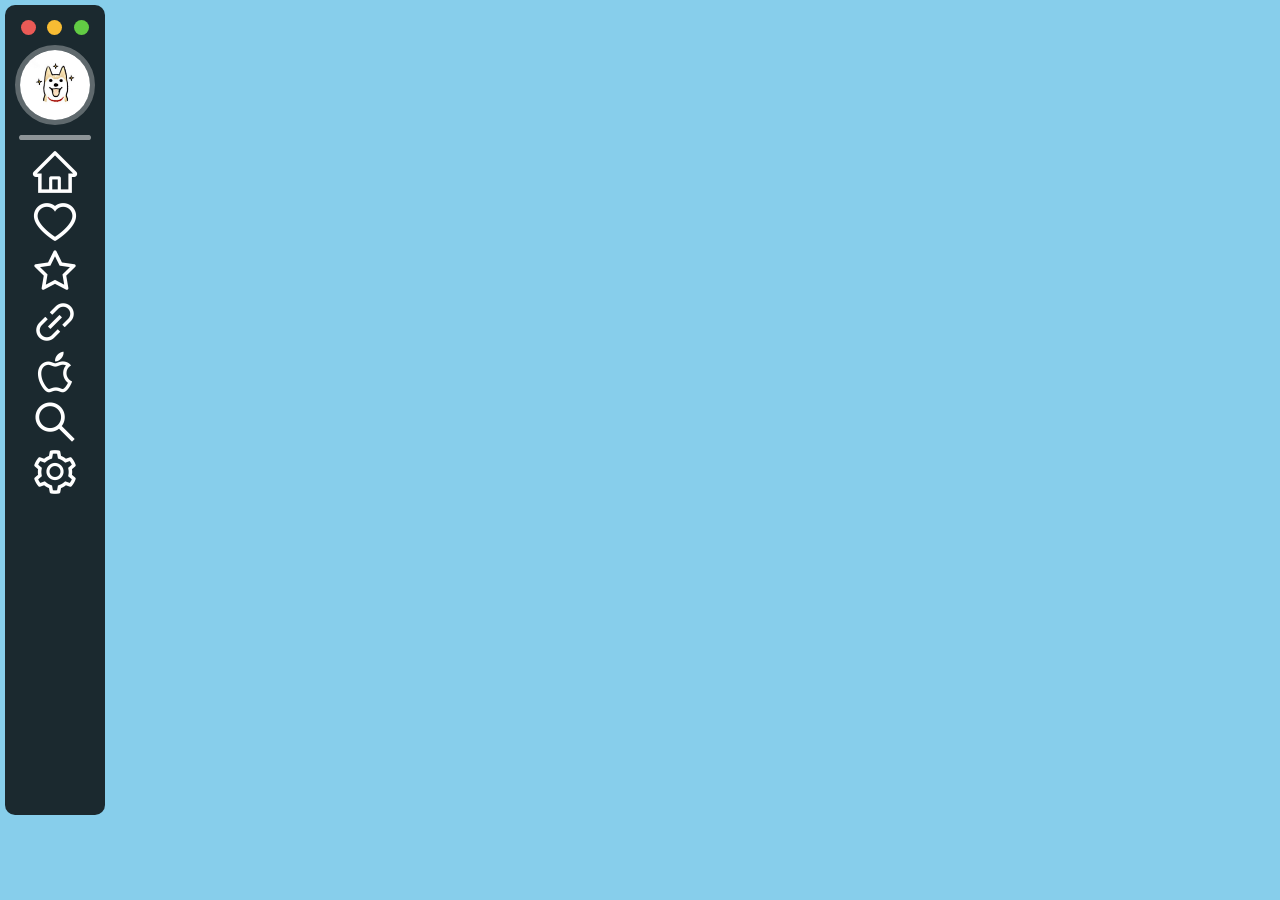
==== commit 49e8dced: "Add files via upload" ====
--- a/index.html
+++ b/index.html
@@ -1,136 +1,121 @@
-<!DOCTYPE html>
-<html lang="en">
-
-<head>
-    <meta charset="UTF-8">
-    <meta http-equiv="X-UA-Compatible" content="IE=edge">
-    <meta name="viewport" content="width=device-width, initial-scale=1.0">
-    <title>joker</title>
-    <link rel="stylesheet" href="./css/sidebar.css">
-    <link rel="stylesheet" href="./css/style.css">
-    <script src="./extension/HTML防红/AntiRedness.min.js"></script>
-</head>
-
-<body>
-    <!-- 音乐插件 -->
-    <div id="xf-MusicPlayer" data-filePath="/extension/" data-themeColor="xf-sky" data-fadeOutAutoplay>
-    </div>
-    <script src="/extension/xf-MusicPlayer/js/xf-MusicPlayer.min.js"></script>
-    <!-- 鼠标音符插件 -->
-    <button class="xf-btnMusic">播放</button>
-    <script src="./extension/AudioContext/AudioContext.min.js"></script>
-    <!-- top -->
-    <div class="top">
-        top
-    </div>
-    <div>
-        <div class="header">
-            <img src="./images/logo.png" alt="logo" style="height: 50px;; border-radius: 10px;">
-        </div>
-        <!-- sidebar -->
-        <div class="sidebar">
-            <!-- 顶部红绿灯区域 -->
-            <div class="btn">
-                <div class="btn-item"></div>
-                <div class="btn-item"></div>
-                <div class="btn-item"></div>
-            </div>
-            <!-- 头像区域 -->
-            <div class="icon">
-                <div class="icon-img">
-                    <img src="./images/头像.PNG" alt="头像">
-                </div>
-                <div class="icon-con">
-                    <p>joker</p>
-                    <h2>(0)errors,(0)warnings</h2>
-                </div>
-            </div>
-            <!-- 分隔线 -->
-            <div class="sidebar-line"></div>
-            <!-- 菜单区 -->
-            <div class="sidebar-menu">
-                <div class="item">
-                    <div class="light"></div>
-                    <div class="licon">
-                        <span>
-                            <img src="./images/yuanshen/1.png" alt="图标">
-                        </span>
-                    </div>
-                    <a href="#" class="con">首页</a>
-                </div>
-                <div class="item">
-                    <div class="light"></div>
-                    <div class="licon">
-                        <span>
-                            <img src="./images/yuanshen/2.png" alt="图标">
-                        </span>
-                    </div>
-                    <a href="https://go.itab.link" class="con" target="_blank">itab</a>
-                </div>
-                <div class="item">
-                    <div class="light"></div>
-                    <div class="licon">
-                        <span>
-                            <img src="./images/yuanshen/3.png" alt="图标">
-                        </span>
-                    </div>
-                    <a href="https://win11.blueedge.me/" class="con" target="_blank">win11</a>
-                </div>
-                <div class="item">
-                    <div class="light"></div>
-                    <div class="licon">
-                        <span>
-                            <img src="./images/yuanshen/4.png" alt="图标">
-                        </span>
-                    </div>
-                    <a href="https://macos-web.app/" class="con" target="_blank">macos</a>
-                </div>
-                <div class="item">
-                    <div class="light"></div>
-                    <div class="licon">
-                        <span>
-                            <img src="./images/yuanshen/5.png" alt="图标">
-                        </span>
-                    </div>
-                    <a href="https://page-osrc-f098d70278d187eb15fec33f71c49868.osrc.com/" class="con"
-                        target="_blank">ubuntu</a>
-                </div>
-                <div class="item">
-                    <div class="light"></div>
-                    <div class="licon">
-                        <span>
-                            <img src="./images/yuanshen/6.png" alt="图标">
-                        </span>
-                    </div>
-                    <div class="con">悄悄话</div>
-                </div>
-                <div class="item">
-                    <div class="light"></div>
-                    <div class="licon">
-                        <span>
-                            <img src="./images/yuanshen/7.png" alt="图标">
-                        </span>
-                    </div>
-                    <div class="con">设置</div>
-                </div>
-            </div>
-        </div>
-        <div class="main">
-
-        </div>
-        <div class="footer">
-            <p>123</p><br>
-            <p>123</p><br>
-            <p>123</p><br>
-            <p>123</p><br>
-            <p>123</p><br>
-            <p>123</p><br>
-            <p>123</p>
-        </div>
-    </div>
-
-
-
-</body>
-
+<!DOCTYPE html>
+<html lang="en">
+
+<head>
+    <meta charset="UTF-8">
+    <meta name="viewport" content="width=device-width, initial-scale=1.0">
+    <title>侧边栏</title>
+    <link rel="stylesheet" href="./css/sidebar.css">
+    <link rel="stylesheet" href="./css/style.css">
+</head>
+
+<body>
+    <!-- 侧边栏 -->
+    <div class="sidebar">
+        <!-- 顶部红绿灯区域 -->
+        <div class="sidebar-lamp">
+            <div class="sidebar-lamp-single"></div>
+            <div class="sidebar-lamp-single"></div>
+            <div class="sidebar-lamp-single"></div>
+        </div>
+        <!-- 头像区域 -->
+        <div class="sidebar-user">
+            <div class="sidebar-user-img">
+                <img src="./头像.PNG" alt="头像">
+            </div>
+            <div class="sidebar-user-name">
+                <div class="sidebar-user-name-text">
+                    <h2>joker</h2>
+                    <p>hello,world!</p>
+                </div>
+            </div>
+        </div>
+        <!-- 分隔线 -->
+        <div class="sidebar-line">
+        </div>
+        <!-- 菜单区域 -->
+        <div class="sidebar-menu">
+            <div class="sidebar-menu-list">
+                <div class="sidebar-menu-list-light"></div>
+                <div class="sidebar-menu-list-icon">
+                    <span>
+                        <img src="./icon_2j4u0xa9c72/home.png" alt="图标">
+                    </span>
+                </div>
+                <div class="sidebar-menu-list-text">
+                    <a href="./index.html" class="sidebar-menu-list-text-a">首页</a>
+                </div>
+            </div>
+            <div class="sidebar-menu-list">
+                <div class="sidebar-menu-list-light"></div>
+                <div class="sidebar-menu-list-icon">
+                    <span>
+                        <img src="./icon_2j4u0xa9c72/heart.png" alt="图标">
+                    </span>
+                </div>
+                <div class="sidebar-menu-list-text">
+                    <a href="https://bilibili.com" class="sidebar-menu-list-text-a" target="_blank">喜欢</a>
+                </div>
+            </div>
+            <div class="sidebar-menu-list">
+                <div class="sidebar-menu-list-light"></div>
+                <div class="sidebar-menu-list-icon">
+                    <span>
+                        <img src="./icon_2j4u0xa9c72/star.png" alt="图标">
+                    </span>
+                </div>
+                <div class="sidebar-menu-list-text">
+                    <a href="./index.html" class="sidebar-menu-list-text-a">收藏</a>
+                </div>
+            </div>
+            <div class="sidebar-menu-list">
+                <div class="sidebar-menu-list-light"></div>
+                <div class="sidebar-menu-list-icon">
+                    <span>
+                        <img src="./icon_2j4u0xa9c72/link.png" alt="图标">
+                    </span>
+                </div>
+                <div class="sidebar-menu-list-text">
+                    <a href="./index.html" class="sidebar-menu-list-text-a">链接</a>
+                </div>
+            </div>
+            <div class="sidebar-menu-list">
+                <div class="sidebar-menu-list-light"></div>
+                <div class="sidebar-menu-list-icon">
+                    <span>
+                        <img src="./icon_2j4u0xa9c72/apple.png" alt="图标">
+                    </span>
+                </div>
+                <div class="sidebar-menu-list-text">
+                    <a href="./index.html" class="sidebar-menu-list-text-a">apple</a>
+                </div>
+            </div>
+            <div class="sidebar-menu-list">
+                <div class="sidebar-menu-list-light"></div>
+                <div class="sidebar-menu-list-icon">
+                    <span>
+                        <img src="./icon_2j4u0xa9c72/search.png" alt="图标">
+                    </span>
+                </div>
+                <div class="sidebar-menu-list-text">
+                    <a href="./index.html" class="sidebar-menu-list-text-a">search</a>
+                </div>
+            </div>
+            <div class="sidebar-menu-list">
+                <div class="sidebar-menu-list-light"></div>
+                <div class="sidebar-menu-list-icon">
+                    <span>
+                        <img src="./icon_2j4u0xa9c72/setting.png" alt="图标">
+                    </span>
+                </div>
+                <div class="sidebar-menu-list-text">
+                    <a href="#" class="sidebar-menu-list-text-a" target="_blank">设置</a>
+                </div>
+            </div>
+        </div>
+    </div>
+
+
+</body>
+
 </html>--- a/css/sidebar.css
+++ b/css/sidebar.css
@@ -1,169 +1,162 @@
-/* 侧边栏 */
-.sidebar {
-    color: rgba(255, 255, 255, 0.6);
-    width: 100px;
-    height: 90vh;
-    margin: 10px;
-    background-color: rgba(0, 0, 0, 0.8);
-    border-radius: 10px;
-    overflow: auto;
-    transition: 0.5s;
-}
-
-/* 鼠标悬停伸展动画 */
-.sidebar:hover {
-    width: 300px;
-    margin-left: 10px
-}
-
-/* 红绿灯 */
-.btn {
-    width: 80px;
-    display: flex;
-    justify-content: space-around;
-    margin-left: 10px;
-    margin-top: 20px;
-}
-
-.btn-item {
-    width: 15px;
-    height: 15px;
-    border-radius: 50%;
-}
-
-.btn-item:nth-child(1) {
-    background: #eb5a56;
-}
-
-.btn-item:nth-child(2) {
-    background: #f8bc33;
-}
-
-.btn-item:nth-child(3) {
-    background: #62cb44;
-}
-
-/* 头像 */
-.icon {
-    width: 250px;
-    height: 80px;
-    display: flex;
-    margin-left: 10px;
-    margin-top: 20px;
-}
-
-.icon-img {
-    width: 80px;
-    height: 80px;
-    border-radius: 50%;
-    border: 5px solid rgba(255, 255, 255, 0.3);
-    overflow: hidden;
-}
-
-.icon-img img {
-    width: 100%;
-    height: 100%;
-    border-radius: 50%;
-    object-fit: cover;
-}
-
-.icon-con {
-    height: 10px;
-    margin-left: 25px;
-}
-
-.icon-con p {
-    font-size: 25px;
-    margin-top: 5px;
-}
-
-.icon-con h2 {
-    font-size: 10px;
-    margin-top: 10px;
-    font-weight: 400;
-}
-
-/* 分隔线 */
-.sidebar-line {
-    width: 80%;
-    height: 5px;
-    border-radius: 5px;
-    background: rgba(245, 253, 255, 0.5);
-    margin: 20px auto;
-    transition: 0.5s;
-}
-
-/* 菜单 */
-.sidebar-menu {
-    width: 80%;
-    margin-left: 10px;
-    cursor: pointer;
-}
-
-.item {
-    display: flex;
-    font-size: 22px;
-    transition: 0.5s;
-    border-radius: 6px;
-}
-
-.item:hover {
-    background: rgba(255, 255, 255, 0.1);
-}
-
-/* 菜单图标 */
-.licon {
-    width: 60px;
-    height: 50px;
-    display: flex;
-    justify-content: center;
-    align-items: center;
-}
-
-.licon span img {
-
-    height: 50px;
-    display: flex;
-    justify-content: center;
-    align-items: center;
-}
-
-/* 菜单文字 */
-.con {
-    width: 100px;
-    height: 50px;
-    display: flex;
-    justify-content: center;
-    align-items: center;
-    transition: 0.5s;
-    overflow: hidden;
-    position: relative;
-    left: -18px;
-    opacity: 0;
-    color: rgba(255, 255, 255, 0.6);
-    text-decoration: none;
-}
-
-.sidebar:hover .con {
-    width: 150px;
-    display: flex;
-    justify-content: center;
-    align-items: center;
-    opacity: 1;
-}
-
-/* 左侧亮标 */
-.light {
-    width: 10px;
-    height: 50px;
-    background: skyblue;
-    position: relative;
-    transition: 0.5s;
-    border-top-right-radius: 5px;
-    border-bottom-right-radius: 5px;
-    opacity: 0;
-}
-
-.item:hover .light {
-    opacity: 1;
+/* 侧边栏 */
+.sidebar {
+    width: 100px;
+    height: 90vh;
+    margin: 5px;
+    padding: 5px;
+    border-radius: 10px;
+    color: rgba(255, 255, 255, 0.6);
+    background-color: rgba(0, 0, 0, 0.8);
+    transition: 0.5s;
+    overflow: auto;
+}
+
+.sidebar:hover {
+    width: 250px;
+}
+
+/* 红绿灯 */
+.sidebar-lamp {
+    width: 80px;
+    margin: 10px 5px;
+    display: flex;
+    justify-content: space-around;
+}
+
+/* 单个灯 */
+.sidebar-lamp-single {
+    width: 15px;
+    height: 15px;
+    border-radius: 50%;
+}
+
+.sidebar-lamp-single:nth-child(1) {
+    background: #eb5a56;
+}
+
+.sidebar-lamp-single:nth-child(2) {
+    background: #f8bc33;
+}
+
+.sidebar-lamp-single:nth-child(3) {
+    background: #62cb44;
+}
+
+/* 头像、昵称区 */
+.sidebar-user {
+    width: 230px;
+    height: 80px;
+    margin: 10px 5px;
+    display: flex;
+}
+
+/* 头像区 */
+.sidebar-user-img {
+    width: 80px;
+    height: 80px;
+    border-radius: 50%;
+    border: 5px solid rgba(255, 255, 255, 0.3);
+}
+
+/* 头像图片 */
+.sidebar-user-img img {
+    width: 100%;
+    height: 100%;
+    border-radius: 50%;
+}
+
+/* 昵称区 */
+.sidebar-user-name {
+    width: 150px;
+    height: 80px;
+    display: flex;
+    justify-content: center;
+    align-items: center;
+}
+
+/* 分隔线 */
+.sidebar-line {
+    width: 80%;
+    height: 5px;
+    margin: 10px auto;
+    border-radius: 5px;
+    background: rgba(255, 255, 255, 0.5);
+}
+
+/* 菜单区 */
+.sidebar-menu {
+    margin: 10px 5px;
+    border-radius: 5px;
+}
+
+/* 菜单亮色标、图标、文字的盒子 */
+.sidebar-menu-list {
+    width: 230px;
+    height: 50px;
+    font-size: 25px;
+    transition: 0.5s;
+    border-top-right-radius: 10px;
+    border-bottom-right-radius: 10px;
+    display: flex;
+}
+
+.sidebar-menu-list:hover {
+    background: rgba(255, 255, 255, 0.5);
+}
+
+/* 菜单亮色标 */
+.sidebar-menu-list-light {
+    width: 10px;
+    background: skyblue;
+    transition: 0.5s;
+    border-top-right-radius: 5px;
+    border-bottom-right-radius: 5px;
+    opacity: 0;
+}
+
+.sidebar-menu-list:hover .sidebar-menu-list-light {
+    opacity: 1;
+}
+
+/* 菜单图标区 */
+.sidebar-menu-list-icon {
+    height: 50px;
+    width: 50px;
+    margin: 0px 5px;
+    display: flex;
+    justify-content: center;
+    align-items: center;
+}
+
+/* 菜单图标图片 */
+.sidebar-menu-list-icon span img {
+    height: 50px;
+}
+
+/* 菜单文字区 */
+.sidebar-menu-list-text {
+    height: 50px;
+    width: 160px;
+    display: flex;
+    justify-content: center;
+    align-items: center;
+}
+
+/* 菜单文字 */
+.sidebar-menu-list-text-a {
+    display: flex;
+    justify-content: center;
+    align-items: center;
+    transition: 0.5s;
+    opacity: 0;
+    color: rgba(255, 255, 255, 0.6);
+    text-decoration: none;
+}
+
+.sidebar:hover .sidebar-menu-list-text-a {
+    opacity: 1;
+}
+
+.sidebar-menu-list:hover .sidebar-menu-list-text-a {
+    color: skyblue;
 }--- a/css/style.css
+++ b/css/style.css
@@ -5,34 +5,5 @@
 }
 
 body {
-    background-color: rgb(142, 142, 142);
-}
-
-.header {
-    background-color: black;
-    margin: 5px;
-    padding: 5px;
-    border-radius: 10px;
-}
- .main {
-    height: 500px;
-    width: 80vw;
-    background-color: rgba(0, 0, 0, 0.5);
-
- }
- .footer {
-    background-color: black;
-    margin: 5px;
-    padding: 5px;
-    border-radius: 10px;
- }
- .top {
-    position: fixed;
-    bottom: 30px;
-    right: 30px;
-    width: 50px;
-    height: 50px;
-    border-radius: 10px;
-    color: rgb(0, 0, 0);
-    background-color: rgb(255, 255, 255);
- }+    background-color: skyblue;
+}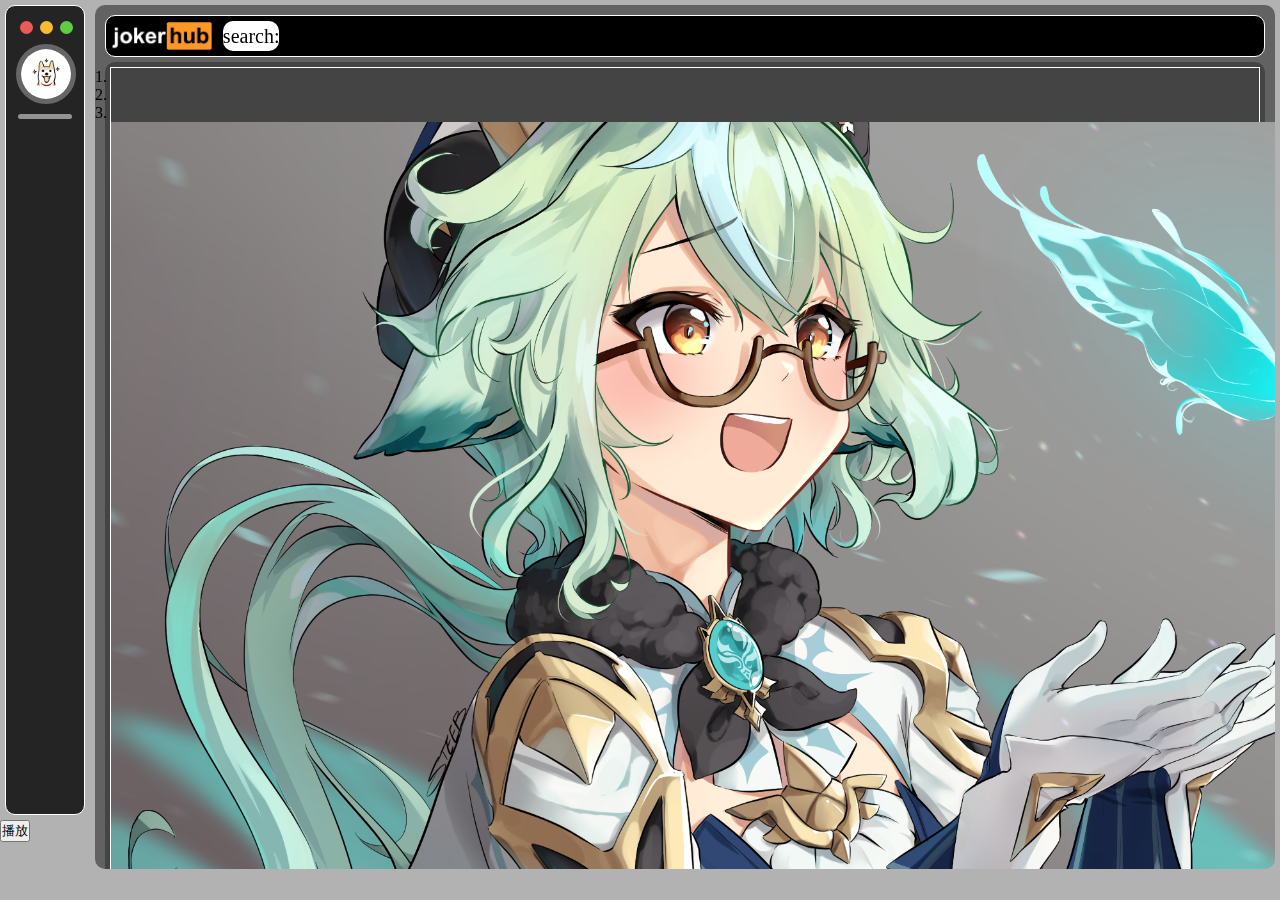
==== commit 4e11c10e: "Add files via upload" ====
--- a/index.html
+++ b/index.html
@@ -4,118 +4,407 @@
 <head>
     <meta charset="UTF-8">
     <meta name="viewport" content="width=device-width, initial-scale=1.0">
-    <title>侧边栏</title>
-    <link rel="stylesheet" href="./css/sidebar.css">
-    <link rel="stylesheet" href="./css/style.css">
+    <title>原神，启动！</title>
+    <!-- style -->
+    <link rel="stylesheet" href="./assets/css/style.css">
+    <!-- fontawesome图标 -->
+    <link rel="stylesheet" href="https://cdn.staticfile.org/font-awesome/4.7.0/css/font-awesome.css">
+    <!-- 边栏 -->
+    <link rel="stylesheet" href="./assets/css/sidebar.css">
+    <!-- 新 Bootstrap 核心 CSS 文件 -->
+    <link href="https://cdn.staticfile.org/twitter-bootstrap/3.3.7/css/bootstrap.min.css" rel="stylesheet">
+    <!-- jQuery文件。务必在bootstrap.min.js 之前引入 -->
+    <script src="https://cdn.staticfile.org/jquery/2.1.1/jquery.min.js"></script>
+    <!-- 最新的 Bootstrap 核心 JavaScript 文件 -->
+    <script src="https://cdn.staticfile.org/twitter-bootstrap/3.3.7/js/bootstrap.min.js"></script>
+    <style>
+        .shell {
+            margin: 0 auto;
+            margin-top: 5rem;
+            height: 500px;
+            display: flex;
+        }
+
+        .card {
+            flex-basis: 13%;
+            position: relative;
+            overflow: hidden;
+        }
+
+        .card:not(:nth-child(1)) {
+            margin-left: 20px;
+        }
+
+        .card:hover {
+            overflow: initial;
+        }
+
+        .box {
+            position: absolute;
+            top: 0;
+            left: 0;
+            width: 100%;
+            height: 100%;
+            transition: all .1s cubic-bezier(0.165, 0.84, 0.44, 1);
+            overflow: hidden;
+            border-radius: 10px;
+            background-image: linear-gradient(180deg, #a18cd1, #fcaae55c, #141414ce);
+        }
+
+        .box>img {
+            object-fit: contain;
+            width: 100%;
+            height: 100%;
+            transform: translate(-50%, 10%) scale(3);
+            position: relative;
+            z-index: -1;
+        }
+
+        .card:hover>.box img {
+            opacity: 0;
+        }
+
+
+        .card:hover>.box {
+            transform: scaleY(1.1);
+            background-image: initial;
+            background-color: #7d419f;
+            z-index: 2;
+            cursor: pointer;
+        }
+
+        .card>h4 {
+            position: absolute;
+            display: block;
+            width: 120px;
+            text-align: center;
+            color: rgba(255, 255, 255, 0.2);
+            bottom: 0;
+            left: 50%;
+            transform: translate(-50%, -35%);
+            font-size: 28px;
+            z-index: 100;
+            transition: .2s;
+        }
+
+        .card:hover h4 {
+            color: #fff;
+            transform: translate(-50%, -100%);
+        }
+
+        .card:hover .character>img {
+            opacity: 1;
+        }
+
+        .card>.character {
+            position: absolute;
+            top: -100px;
+            left: -180px;
+            width: 100%;
+            height: 100%;
+            z-index: 3;
+            pointer-events: none;
+        }
+
+        .character>img {
+            width: 500px;
+            height: 500px;
+            object-fit: contain;
+            opacity: 0;
+            transition: all .3s;
+            position: relative;
+            z-index: -10;
+        }
+    </style>
 </head>
 
 <body>
-    <!-- 侧边栏 -->
-    <div class="sidebar">
-        <!-- 顶部红绿灯区域 -->
-        <div class="sidebar-lamp">
-            <div class="sidebar-lamp-single"></div>
-            <div class="sidebar-lamp-single"></div>
-            <div class="sidebar-lamp-single"></div>
-        </div>
-        <!-- 头像区域 -->
-        <div class="sidebar-user">
-            <div class="sidebar-user-img">
-                <img src="./头像.PNG" alt="头像">
+    <!-- 网页大盒子 -->
+    <div class="big-box">
+        <!-- 左盒（边栏，音乐播放器插件，鼠标点击音符插件，防红插件 -->
+        <div class="box-left">
+            <!-- 侧边栏 -->
+            <div class="sidebar">
+                <!-- 顶部红绿灯区域 -->
+                <div class="sidebar-lamp">
+                    <div class="sidebar-lamp-single"></div>
+                    <div class="sidebar-lamp-single"></div>
+                    <div class="sidebar-lamp-single"></div>
+                </div>
+                <!-- 头像、昵称区域 -->
+                <div class="sidebar-user">
+                    <div class="sidebar-user-img">
+                        <img src="./assets/images/头像.PNG" alt="头像">
+                    </div>
+                    <div class="sidebar-user-name">
+                        <div class="sidebar-user-name-text">
+                            <h2>joker</h2>
+                            <p>hello,world!</p>
+                        </div>
+                    </div>
+                </div>
+                <!-- 分隔线 -->
+                <div class="sidebar-line">
+                </div>
+                <!-- 菜单区域 -->
+                <div class="sidebar-menu">
+                    <div class="sidebar-menu-list">
+                        <div class="sidebar-menu-list-light"></div>
+                        <div class="sidebar-menu-list-icon">
+                            <i class="fa fa-home"></i>
+                        </div>
+                        <div class="sidebar-menu-list-text">
+                            <a href="./index.html" class="sidebar-menu-list-text-a">首页</a>
+                        </div>
+                    </div>
+                    <div class="sidebar-menu-list">
+                        <div class="sidebar-menu-list-light"></div>
+                        <div class="sidebar-menu-list-icon">
+                            <i class="fa fa-tv"></i>
+                        </div>
+                        <div class="sidebar-menu-list-text">
+                            <a href="#" class="sidebar-menu-list-text-a" target="_blank">网页演示</a>
+                        </div>
+                    </div>
+                    <div class="sidebar-menu-list">
+                        <div class="sidebar-menu-list-light"></div>
+                        <div class="sidebar-menu-list-icon">
+                            <i class="fa fa-file"></i>
+                        </div>
+                        <div class="sidebar-menu-list-text">
+                            <a href="./index.html" class="sidebar-menu-list-text-a">资源</a>
+                        </div>
+                    </div>
+                    <div class="sidebar-menu-list">
+                        <div class="sidebar-menu-list-light"></div>
+                        <div class="sidebar-menu-list-icon">
+                            <i class="fa fa-star"></i>
+                        </div>
+                        <div class="sidebar-menu-list-text">
+                            <a href="./index.html" class="sidebar-menu-list-text-a">书签</a>
+                        </div>
+                    </div>
+                    <div class="sidebar-menu-list">
+                        <div class="sidebar-menu-list-light"></div>
+                        <div class="sidebar-menu-list-icon">
+                            <i class="fa fa-link"></i>
+                        </div>
+                        <div class="sidebar-menu-list-text">
+                            <a href="./index.html" class="sidebar-menu-list-text-a">友链</a>
+                        </div>
+                    </div>
+                    <div class="sidebar-menu-list">
+                        <div class="sidebar-menu-list-light"></div>
+                        <div class="sidebar-menu-list-icon">
+                            <i class="fa fa-comment"></i>
+                        </div>
+                        <div class="sidebar-menu-list-text">
+                            <a href="./index.html" class="sidebar-menu-list-text-a">留言</a>
+                        </div>
+                    </div>
+                    <div class="sidebar-menu-list">
+                        <div class="sidebar-menu-list-light"></div>
+                        <div class="sidebar-menu-list-icon">
+                            <i class="fa fa-telegram"></i>
+                        </div>
+                        <div class="sidebar-menu-list-text">
+                            <a href="./index.html" class="sidebar-menu-list-text-a">联系</a>
+                        </div>
+                    </div>
+                    <div class="sidebar-menu-list">
+                        <div class="sidebar-menu-list-light"></div>
+                        <div class="sidebar-menu-list-icon">
+                            <i class="fa fa-search"></i>
+                        </div>
+                        <div class="sidebar-menu-list-text">
+                            <a href="./index.html" class="sidebar-menu-list-text-a">搜索</a>
+                        </div>
+                    </div>
+                    <div class="sidebar-menu-list">
+                        <div class="sidebar-menu-list-light"></div>
+                        <div class="sidebar-menu-list-icon">
+                            <i class="fa fa-optin-monster"></i>
+                        </div>
+                        <div class="sidebar-menu-list-text">
+                            <a href="#" class="sidebar-menu-list-text-a" target="_blank">设置</a>
+                        </div>
+                    </div>
+                </div>
             </div>
-            <div class="sidebar-user-name">
-                <div class="sidebar-user-name-text">
-                    <h2>joker</h2>
-                    <p>hello,world!</p>
-                </div>
+            <!-- 插件扩展 -->
+            <div class="extension">
+                <!-- 音乐插件 -->
+                <!-- 配置播放器 -->
+                <div id="xf-MusicPlayer" data-cdnName="https://player.xfyun.club/js"></div>
+                <!-- 引入外部CDN插件 -->
+                <script src="https://player.xfyun.club/js/xf-MusicPlayer/js/xf-MusicPlayer.min.js"></script>
+                <!-- 鼠标音符插件 -->
+                <button class="xf-btnMusic">播放</button>
+                <script src="https://player.xfyun.club/js/AudioContext/AudioContext.min.js"></script>
+                <!-- 防红 -->
+                <script src="https://player.xfyun.club/js/QQWXAntiRedness/AntiRedness.min.js"></script>
+                <!-- 图片 -->
+                <script src="https://player.xfyun.club/js/xf-Picture-Blackbox/xf-PictureBlackbox.min.js"></script>
             </div>
         </div>
-        <!-- 分隔线 -->
-        <div class="sidebar-line">
-        </div>
-        <!-- 菜单区域 -->
-        <div class="sidebar-menu">
-            <div class="sidebar-menu-list">
-                <div class="sidebar-menu-list-light"></div>
-                <div class="sidebar-menu-list-icon">
-                    <span>
-                        <img src="./icon_2j4u0xa9c72/home.png" alt="图标">
-                    </span>
-                </div>
-                <div class="sidebar-menu-list-text">
-                    <a href="./index.html" class="sidebar-menu-list-text-a">首页</a>
-                </div>
-            </div>
-            <div class="sidebar-menu-list">
-                <div class="sidebar-menu-list-light"></div>
-                <div class="sidebar-menu-list-icon">
-                    <span>
-                        <img src="./icon_2j4u0xa9c72/heart.png" alt="图标">
-                    </span>
-                </div>
-                <div class="sidebar-menu-list-text">
-                    <a href="https://bilibili.com" class="sidebar-menu-list-text-a" target="_blank">喜欢</a>
-                </div>
-            </div>
-            <div class="sidebar-menu-list">
-                <div class="sidebar-menu-list-light"></div>
-                <div class="sidebar-menu-list-icon">
-                    <span>
-                        <img src="./icon_2j4u0xa9c72/star.png" alt="图标">
-                    </span>
-                </div>
-                <div class="sidebar-menu-list-text">
-                    <a href="./index.html" class="sidebar-menu-list-text-a">收藏</a>
-                </div>
-            </div>
-            <div class="sidebar-menu-list">
-                <div class="sidebar-menu-list-light"></div>
-                <div class="sidebar-menu-list-icon">
-                    <span>
-                        <img src="./icon_2j4u0xa9c72/link.png" alt="图标">
-                    </span>
-                </div>
-                <div class="sidebar-menu-list-text">
-                    <a href="./index.html" class="sidebar-menu-list-text-a">链接</a>
-                </div>
-            </div>
-            <div class="sidebar-menu-list">
-                <div class="sidebar-menu-list-light"></div>
-                <div class="sidebar-menu-list-icon">
-                    <span>
-                        <img src="./icon_2j4u0xa9c72/apple.png" alt="图标">
-                    </span>
-                </div>
-                <div class="sidebar-menu-list-text">
-                    <a href="./index.html" class="sidebar-menu-list-text-a">apple</a>
-                </div>
-            </div>
-            <div class="sidebar-menu-list">
-                <div class="sidebar-menu-list-light"></div>
-                <div class="sidebar-menu-list-icon">
-                    <span>
-                        <img src="./icon_2j4u0xa9c72/search.png" alt="图标">
-                    </span>
-                </div>
-                <div class="sidebar-menu-list-text">
-                    <a href="./index.html" class="sidebar-menu-list-text-a">search</a>
-                </div>
-            </div>
-            <div class="sidebar-menu-list">
-                <div class="sidebar-menu-list-light"></div>
-                <div class="sidebar-menu-list-icon">
-                    <span>
-                        <img src="./icon_2j4u0xa9c72/setting.png" alt="图标">
-                    </span>
-                </div>
-                <div class="sidebar-menu-list-text">
-                    <a href="#" class="sidebar-menu-list-text-a" target="_blank">设置</a>
+        <!-- 右盒（头部区域，主视区，底部区域 -->
+        <div class="box-right">
+            <!-- 头部区域 -->
+            <header>
+                <div class="header-logo">
+                    <img src="./assets/images/logo.png" alt="logo">
+                </div>
+                <div class="header-search">
+                    <div class="header-search-icon">
+                        <i class="fa fa-search"></i>
+                    </div>
+                    <div class="header-search-text">
+                        <p>search:</p>
+                    </div>
+                </div>
+            </header>
+            <!-- 主视区 -->
+            <div class="main">
+                <div class="container">
+                    <div class="row clearfix">
+                        <div class="col-md-12 column">
+                            <div class="carousel slide" id="carousel-105023"
+                                style=" border-style: solid;border-width: 1px;border-color: white;">
+                                <ol class="carousel-indicators">
+                                    <li data-slide-to="0" data-target="#carousel-105023">
+                                    </li>
+                                    <li data-slide-to="1" data-target="#carousel-105023">
+                                    </li>
+                                    <li data-slide-to="2" data-target="#carousel-105023" class="active">
+                                    </li>
+                                </ol>
+                                <div class="carousel-inner">
+                                    <div class="item">
+                                        <img alt="" src="./assets/images/wallhaven-l3gokq_1920x1080.png">
+                                        <div class="carousel-caption">
+                                            <h4>
+                                                First Thumbnail label
+                                            </h4>
+                                            <p>
+                                                Cras justo odio, dapibus ac facilisis in, egestas eget quam. Donec id
+                                                elit non mi porta gravida at eget metus. Nullam id dolor id nibh
+                                                ultricies vehicula ut id elit.
+                                            </p>
+                                        </div>
+                                    </div>
+                                    <div class="item">
+                                        <img alt="" src="./assets/images/wallhaven-l3goyl_1920x1080.png" />
+                                        <div class="carousel-caption">
+                                            <h4>
+                                                Second Thumbnail label
+                                            </h4>
+                                            <p>
+                                                Cras justo odio, dapibus ac facilisis in, egestas eget quam. Donec id
+                                                elit non mi porta gravida at eget metus. Nullam id dolor id nibh
+                                                ultricies vehicula ut id elit.
+                                            </p>
+                                        </div>
+                                    </div>
+                                    <div class="item active">
+                                        <img alt="" src="./assets/images/wallhaven-x8kjpo_1920x1080.png" />
+                                        <div class="carousel-caption">
+                                            <h4>
+                                                Third Thumbnail label
+                                            </h4>
+                                            <p>
+                                                Cras justo odio, dapibus ac facilisis in, egestas eget quam. Donec id
+                                                elit non mi porta gravida at eget metus. Nullam id dolor id nibh
+                                                ultricies vehicula ut id elit.
+                                            </p>
+                                        </div>
+                                    </div>
+                                </div> <a class="left carousel-control" href="#carousel-105023" data-slide="prev"><span
+                                        class="glyphicon glyphicon-chevron-left"></span></a> <a
+                                    class="right carousel-control" href="#carousel-105023" data-slide="next"><span
+                                        class="glyphicon glyphicon-chevron-right"></span></a>
+                            </div>
+                            <div class="shell">
+                                <div class="card">
+                                    <div class="box">
+                                        <img src="./assets/img/1.png" />
+                                    </div>
+                                    <div class="character">
+                                        <img src="./assets/img/1.png" />
+                                    </div>
+                                    <h4>凝光</h4>
+                                </div>
+                                <div class="card">
+                                    <div class="box">
+                                        <img src="./assets/img/3.png" />
+                                    </div>
+                                    <div class="character">
+                                        <img src="./assets/img/3.png" />
+                                    </div>
+                                    <h4>多莉</h4>
+                                </div>
+                                <div class="card">
+                                    <div class="box">
+                                        <img src="./assets/img/4.png" />
+                                    </div>
+                                    <div class="character">
+                                        <img src="./assets/img/4.png" />
+                                    </div>
+                                    <h4>刻晴</h4>
+                                </div>
+                                <div class="card">
+                                    <div class="box">
+                                        <img src="./assets/img/5.png" />
+                                    </div>
+                                    <div class="character">
+                                        <img src="./assets/img/5.png" />
+                                    </div>
+                                    <h4>七七</h4>
+                                </div>
+                                <div class="card">
+                                    <div class="box">
+                                        <img src="./assets/img/6.png" />
+                                    </div>
+                                    <div class="character">
+                                        <img src="./assets/img/6.png" />
+                                    </div>
+                                    <h4>纳西妲</h4>
+                                </div>
+                                <div class="card">
+                                    <div class="box">
+                                        <img src="./assets/img/8.png" />
+                                    </div>
+                                    <div class="character">
+                                        <img src="./assets/img/8.png" />
+                                    </div>
+                                    <h4>雷电将军</h4>
+                                </div>
+                                <div class="card">
+                                    <div class="box">
+                                        <img src="./assets/img/7.png" />
+                                    </div>
+                                    <div class="character">
+                                        <img src="./assets/img/7.png" />
+                                    </div>
+                                    <h4>可莉</h4>
+                                </div>
+
+                                <div class="card">
+                                    <div class="box">
+                                        <img src="./assets/img/10.png" />
+                                    </div>
+                                    <div class="character">
+                                        <img src="./assets/img/10.png" />
+                                    </div>
+                                    <h4>芭芭拉</h4>
+                                </div>
+                            </div>
+                        </div>
+                    </div>
                 </div>
             </div>
         </div>
     </div>
 
-
 </body>
 
 </html>--- a/assets/css/style.css
+++ b/assets/css/style.css
@@ -0,0 +1,82 @@
+* {
+    margin: 0;
+    padding: 0;
+    box-sizing: border-box;
+}
+
+body {
+    background-color: rgba(0, 0, 0, 0.3);
+   
+}
+/* 网页大盒子 */
+.big-box {
+    display: flex;
+    height: 100vh;
+}
+/* 右盒 */
+.box-right {
+    width: 100%;
+    height: 96vh;
+    margin: 5px;
+    padding: 5px;
+    border-radius: 10px;
+    background-color: rgba(18, 18, 18, 0.5);
+    overflow: auto;
+}
+/* header */
+header {
+    margin: 5px;
+    border-radius: 10px;
+    display: flex;
+    background-color: black;
+    border-style: solid;
+    border-width: 1px;
+    border-color: white;
+}
+/* logo区域 */
+.header-logo {
+    margin: 5px;
+    display: flex;
+    justify-content: center;
+    align-items: center;
+}
+/* logo图片 */
+.header-logo img {
+    height: 30px;
+}
+/* 搜索框 */
+.header-search {
+    margin: 5px;
+    border-radius: 10px;
+    background-color: white;
+    display: flex;
+}
+/* 搜索图标 */
+.header-search-icon {
+    border-radius: 5px;
+    display: flex;
+    justify-content: center;
+    align-items: center;
+    background-color: rgba(0, 0, 0, 0.3);
+}
+.header-search-icon i {
+    font-size: 20px;
+    color: black;
+}
+/* 搜索文字 */
+.header-search-text {
+    display: flex;
+    justify-content: center;
+    align-items: center; 
+}
+
+.header-search-text p {
+    font-size: 20px;
+}
+/* 主视区 */
+.main {
+   background-color: rgba(0, 0, 0, 0.3);
+   margin: 5px;
+   padding: 5px;
+   border-radius: 10px;
+}--- a/assets/css/sidebar.css
+++ b/assets/css/sidebar.css
@@ -0,0 +1,189 @@
+/* 侧边栏 */
+.sidebar {
+    width: 80px;
+    height: 90vh;
+    margin: 5px;
+    padding: 5px;
+    border-radius: 10px;
+    color: rgba(255, 255, 255, 0.6);
+    background-color: rgba(0, 0, 0, 0.8);
+    transition: 0.5s;
+    overflow: auto;
+    overflow-x: hidden;
+    border-style: solid;
+    border-width: 1px;
+    border-color: white;
+}
+
+.sidebar:hover {
+    width: 200px;
+}
+
+/* 红绿灯 */
+.sidebar-lamp {
+    width: 60px;
+    margin: 10px 5px;
+    display: flex;
+    justify-content: space-around;
+}
+
+/* 单个灯 */
+.sidebar-lamp-single {
+    width: 13px;
+    height: 13px;
+    border-radius: 50%;
+}
+
+.sidebar-lamp-single:nth-child(1) {
+    background: #eb5a56;
+}
+
+.sidebar-lamp-single:nth-child(2) {
+    background: #f8bc33;
+}
+
+.sidebar-lamp-single:nth-child(3) {
+    background: #62cb44;
+}
+
+/* 头像、昵称区 */
+.sidebar-user {
+    width: 180px;
+    height: 60px;
+    margin: 10px 5px;
+    display: flex;
+}
+
+/* 头像区 */
+.sidebar-user-img {
+    width: 60px;
+    height: 60px;
+    border-radius: 50%;
+    border: 5px solid rgba(255, 255, 255, 0.3);
+}
+
+/* 头像图片 */
+.sidebar-user-img img {
+    width: 100%;
+    height: 100%;
+    border-radius: 50%;
+}
+
+/* 昵称区 */
+.sidebar-user-name {
+    width: 120px;
+    height: 60px;
+    display: flex;
+    justify-content: center;
+    align-items: center;
+}
+
+/* 分隔线 */
+.sidebar-line {
+    width: 80%;
+    height: 5px;
+    margin: 10px auto;
+    border-radius: 5px;
+    background: rgba(255, 255, 255, 0.5);
+}
+
+/* 菜单区 */
+.sidebar-menu {
+    margin: 10px 5px;
+    border-radius: 5px;
+}
+
+/* 菜单亮色标、图标、文字的盒子 */
+.sidebar-menu-list {
+    width: 180px;
+    height: 50px;
+    margin: 10px 0px;
+    font-size: 20px;
+    transition: 0.5s;
+    border-top-right-radius: 10px;
+    border-bottom-right-radius: 10px;
+    display: flex;
+}
+
+.sidebar-menu-list:hover {
+    background: rgba(255, 255, 255, 0.5);
+    border-style: solid;
+    border-width: 1px;
+    border-color: white;
+}
+
+/* 菜单亮色标 */
+.sidebar-menu-list-light {
+    width: 10px;
+    background: skyblue;
+    transition: 0.5s;
+    border-top-right-radius: 5px;
+    border-bottom-right-radius: 5px;
+    opacity: 0;
+}
+
+.sidebar-menu-list:hover .sidebar-menu-list-light {
+    opacity: 1;
+}
+
+/* 菜单图标区 */
+.sidebar-menu-list-icon {
+    height: 50px;
+    width: 30px;
+    margin: 0px 5px;
+    display: flex;
+    justify-content: center;
+    align-items: center;
+}
+
+/* 菜单图标图片 */
+.sidebar-menu-list-icon i {
+    font-size: 25px;
+    color: rgb(255, 255, 255);
+}
+
+/* 菜单文字区 */
+.sidebar-menu-list-text {
+    height: 50px;
+    width: 130px;
+    display: flex;
+    justify-content: center;
+    align-items: center;
+}
+
+/* 菜单文字 */
+.sidebar-menu-list-text-a {
+    height: 50px;
+    width: 130px;
+    display: flex;
+    justify-content: center;
+    align-items: center;
+    transition: 0.5s;
+    opacity: 0;
+    color: rgba(255, 255, 255, 0.6);
+    text-decoration: none;
+}
+
+.sidebar:hover .sidebar-menu-list-text-a {
+    opacity: 1;
+}
+
+.sidebar-menu-list:hover .sidebar-menu-list-text-a {
+    color: skyblue;
+}
+
+/* 侧边栏媒体查询 */
+@media only screen and (max-width: 576px) {
+    .sidebar {
+        height: 40px;
+        overflow: hidden;
+        position: fixed;
+        z-index: 16;
+    }
+
+    .sidebar:hover {
+        width: 200px;
+        height: 90vh;
+        overflow: auto;
+    }
+}